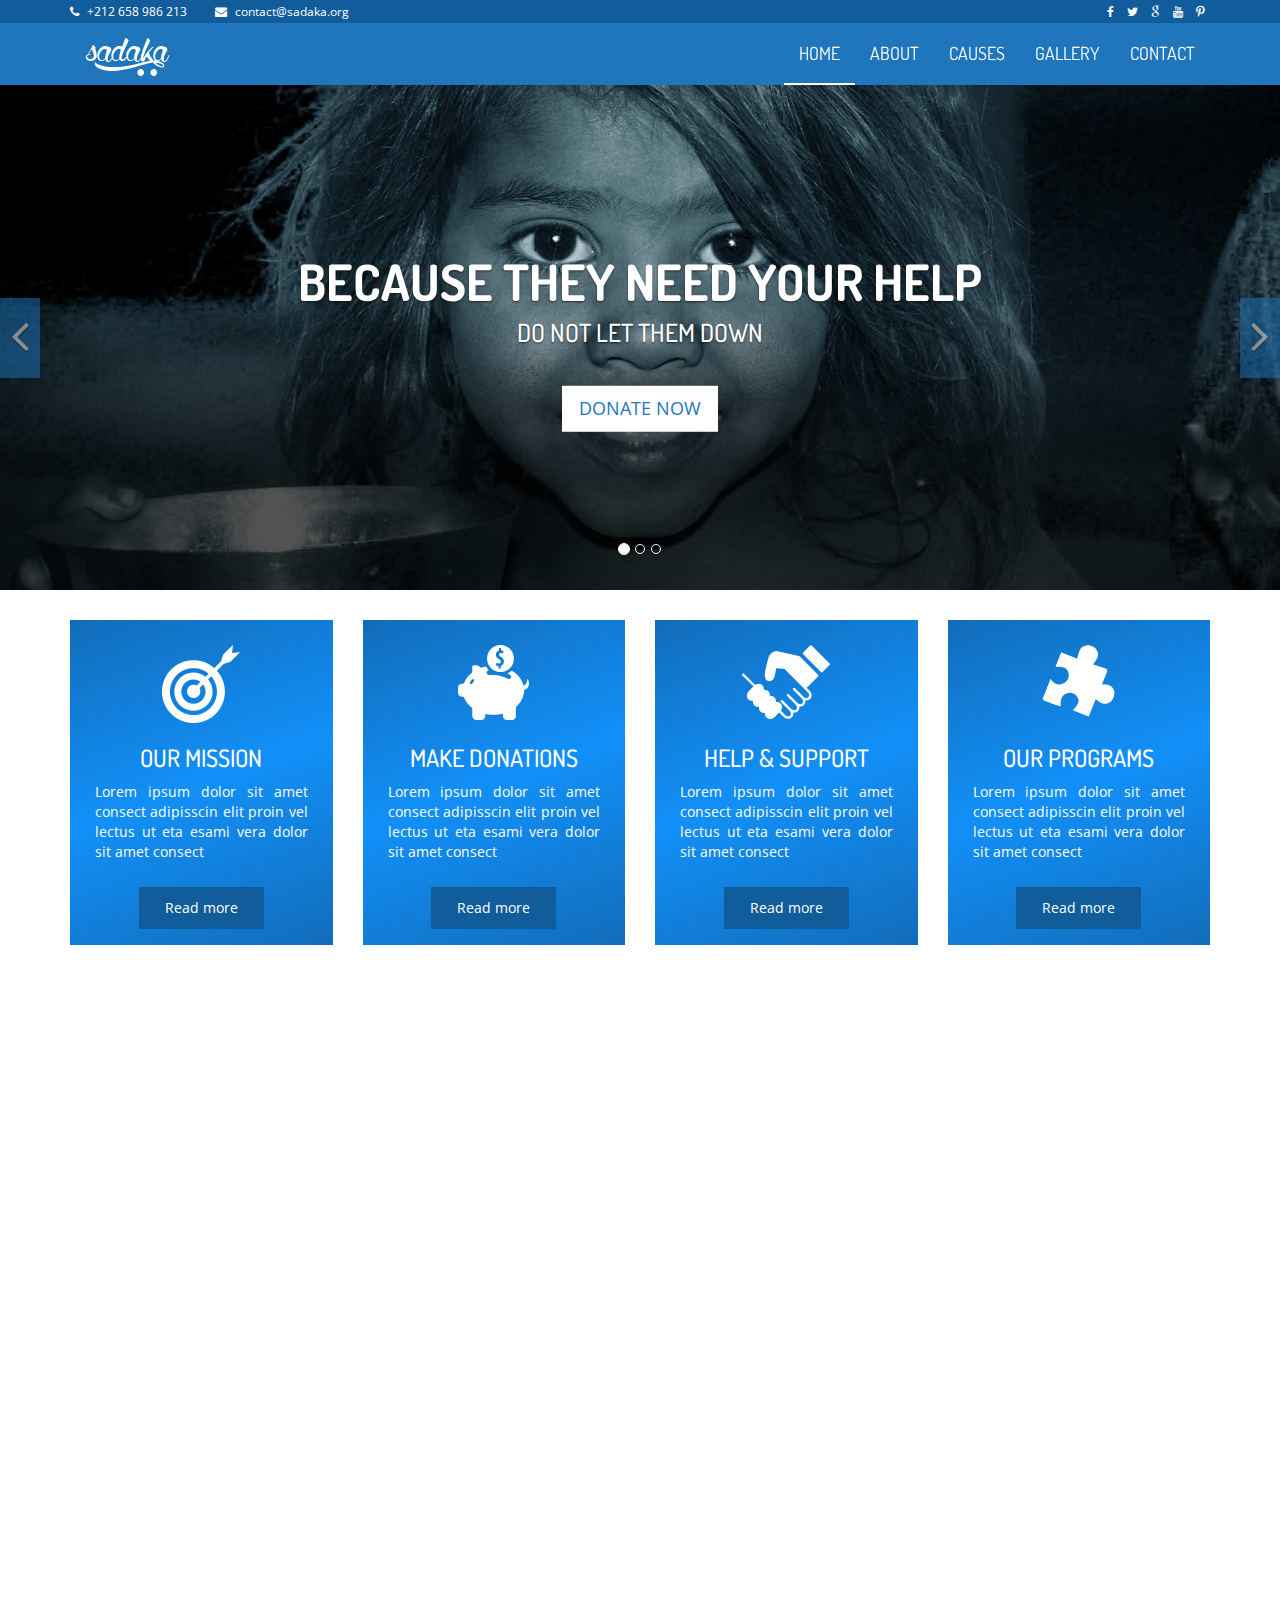
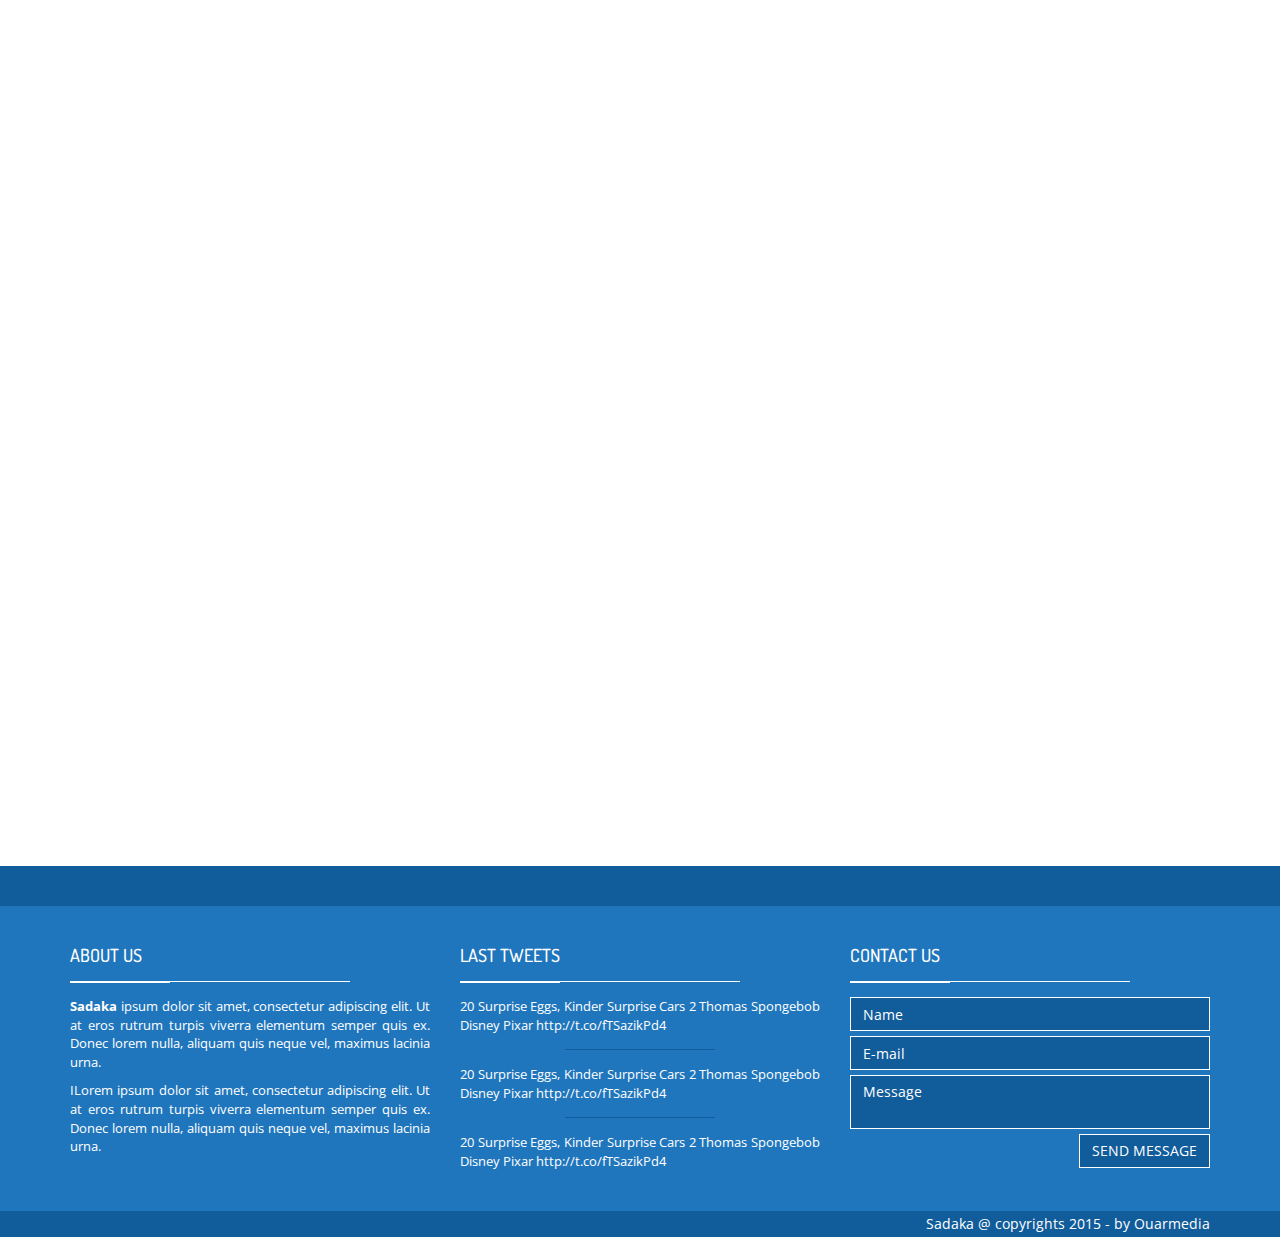
==== index.html @ 40c84ab6 "first commit" ====
<!DOCTYPE html>
<html class="no-js">
    <head>
        <meta charset="utf-8">
        <title>SADAKA | Charity / Non-profit responsive Bootstrap HTML5 template</title>
        <meta name="description" content="">
        <meta name="viewport" content="width=device-width, initial-scale=1">
        <!-- Fonts -->
        <link href='http://fonts.googleapis.com/css?family=Open+Sans:400,300,700' rel='stylesheet' type='text/css'>
        <link href='http://fonts.googleapis.com/css?family=Dosis:400,700' rel='stylesheet' type='text/css'>

        <!-- Bootsrap -->
        <link rel="stylesheet" href="assets/css/bootstrap.min.css">

        <!-- Font awesome -->
        <link rel="stylesheet" href="assets/css/font-awesome.min.css">

        <!-- Owl carousel -->
        <link rel="stylesheet" href="assets/css/owl.carousel.css">

        <!-- Template main Css -->
        <link rel="stylesheet" href="assets/css/style.css">
        
        <!-- Modernizr -->
        <script src="assets/js/modernizr-2.6.2.min.js"></script>


    </head>

    <body>


    <header class="main-header">
        
    
        <nav class="navbar navbar-static-top">

            <div class="navbar-top">

              <div class="container">
                  <div class="row">

                    <div class="col-sm-6 col-xs-12">

                        <ul class="list-unstyled list-inline header-contact">
                            <li> <i class="fa fa-phone"></i> <a href="tel:">+212 658 986 213 </a> </li>
                             <li> <i class="fa fa-envelope"></i> <a href="mailto:contact@sadaka.org">contact@sadaka.org</a> </li>
                       </ul> <!-- /.header-contact  -->
                      
                    </div>

                    <div class="col-sm-6 col-xs-12 text-right">

                        <ul class="list-unstyled list-inline header-social">

                            <li> <a href="#"> <i class="fa fa-facebook"></i> </a> </li>
                            <li> <a href="#"> <i class="fa fa-twitter"></i>  </a> </li>
                            <li> <a href="#"> <i class="fa fa-google"></i>  </a> </li>
                            <li> <a href="#"> <i class="fa fa-youtube"></i>  </a> </li>
                            <li> <a href="#"> <i class="fa fa fa-pinterest-p"></i>  </a> </li>
                       </ul> <!-- /.header-social  -->
                      
                    </div>


                  </div>
              </div>

            </div>

            <div class="navbar-main">
              
              <div class="container">

                <div class="navbar-header">
                  <button type="button" class="navbar-toggle collapsed" data-toggle="collapse" data-target="#navbar" aria-expanded="false" aria-controls="navbar">

                    <span class="sr-only">Toggle navigation</span>
                    <span class="icon-bar"></span>
                    <span class="icon-bar"></span>
                    <span class="icon-bar"></span>

                  </button>
                  
                  <a class="navbar-brand" href="index.html"><img src="assets/images/sadaka-logo.png" alt=""></a>
                  
                </div>

                <div id="navbar" class="navbar-collapse collapse pull-right">

                  <ul class="nav navbar-nav">

                    <li><a class="is-active" href="index.html">HOME</a></li>
                    <li><a href="about.html">ABOUT</a></li>
                    <li class="has-child"><a href="#">CAUSES</a>

                      <ul class="submenu">
                         <li class="submenu-item"><a href="causes.html">Causes list </a></li>
                         <li class="submenu-item"><a href="causes-single.html">Single cause </a></li>
                         <li class="submenu-item"><a href="causes-single.html">Single cause </a></li>
                         <li class="submenu-item"><a href="causes-single.html">Single cause </a></li>
                      </ul>

                    </li>
                    <li><a href="gallery.html">GALLERY</a></li>
                    <li><a href="contact.html">CONTACT</a></li>

                  </ul>

                </div> <!-- /#navbar -->

              </div> <!-- /.container -->
              
            </div> <!-- /.navbar-main -->


        </nav> 

    </header> <!-- /. main-header -->




    <!-- Carousel
    ================================================== -->
    <div id="homeCarousel" class="carousel slide carousel-home" data-ride="carousel">

          <!-- Indicators -->
          <ol class="carousel-indicators">
            <li data-target="#homeCarousel" data-slide-to="0" class="active"></li>
            <li data-target="#homeCarousel" data-slide-to="1"></li>
            <li data-target="#homeCarousel" data-slide-to="2"></li>
          </ol>

          <div class="carousel-inner" role="listbox">

            <div class="item active">

              <img src="assets/images/slider/home-slider-1.jpg" alt="">

              <div class="container">

                <div class="carousel-caption">

                  <h2 class="carousel-title bounceInDown animated slow">Because they need your help</h2>
                  <h4 class="carousel-subtitle bounceInUp animated slow ">Do not let them down</h4>
                  <a href="#" class="btn btn-lg btn-secondary hidden-xs bounceInUp animated slow" data-toggle="modal" data-target="#donateModal">DONATE NOW</a>

                </div> <!-- /.carousel-caption -->

              </div>

            </div> <!-- /.item -->


            <div class="item ">

              <img src="assets/images/slider/home-slider-2.jpg" alt="">

              <div class="container">

                <div class="carousel-caption">

                  <h2 class="carousel-title bounceInDown animated slow">Together we can improve their lives</h2>
                  <h4 class="carousel-subtitle bounceInUp animated slow"> So let's do it !</h4>
                  <a href="#" class="btn btn-lg btn-secondary hidden-xs bounceInUp animated" data-toggle="modal" data-target="#donateModal">DONATE NOW</a>

                </div> <!-- /.carousel-caption -->

              </div>

            </div> <!-- /.item -->




            <div class="item ">

              <img src="assets/images/slider/home-slider-3.jpg" alt="">

              <div class="container">

                <div class="carousel-caption">

                  <h2 class="carousel-title bounceInDown animated slow" >A penny is a lot of money, if you have not got a penny.</h2>
                  <h4 class="carousel-subtitle bounceInUp animated slow">You can make the diffrence !</h4>
                  <a href="#" class="btn btn-lg btn-secondary hidden-xs bounceInUp animated slow" data-toggle="modal" data-target="#donateModal">DONATE NOW</a>

                </div> <!-- /.carousel-caption -->

              </div>

            </div> <!-- /.item -->

          </div>

          <a class="left carousel-control" href="#homeCarousel" role="button" data-slide="prev">
            <span class="fa fa-angle-left" aria-hidden="true"></span>
            <span class="sr-only">Previous</span>
          </a>

          <a class="right carousel-control" href="#homeCarousel" role="button" data-slide="next">
            <span class="fa fa-angle-right" aria-hidden="true"></span>
            <span class="sr-only">Next</span>
          </a>

    </div><!-- /.carousel -->

    <div class="section-home about-us fadeIn animated">

        <div class="container">

            <div class="row">

                <div class="col-md-3 col-sm-6">
                
                  <div class="about-us-col">

                        <div class="col-icon-wrapper">
                          <img src="assets/images/icons/our-mission-icon.png" alt="">
                        </div>
                        <h3 class="col-title">our mission</h3>
                        <div class="col-details">

                          <p>Lorem ipsum dolor sit amet consect adipisscin elit proin vel lectus ut eta esami vera dolor sit amet consect</p>
                          
                        </div>
                        <a href="#" class="btn btn-primary"> Read more </a>
                    
                  </div>
                  
                </div>


                <div class="col-md-3 col-sm-6">
                
                  <div class="about-us-col">

                        <div class="col-icon-wrapper">
                          <img src="assets/images/icons/make-donation-icon.png" alt="">
                        </div>
                        <h3 class="col-title">Make donations</h3>
                        <div class="col-details">

                          <p>Lorem ipsum dolor sit amet consect adipisscin elit proin vel lectus ut eta esami vera dolor sit amet consect</p>
                          
                        </div>
                        <a href="#" class="btn btn-primary"> Read more </a>
                    
                  </div>
                  
                </div>


                <div class="col-md-3 col-sm-6">
                
                  <div class="about-us-col">

                        <div class="col-icon-wrapper">
                          <img src="assets/images/icons/help-icon.png" alt="">
                        </div>
                        <h3 class="col-title">Help & support</h3>
                        <div class="col-details">

                          <p>Lorem ipsum dolor sit amet consect adipisscin elit proin vel lectus ut eta esami vera dolor sit amet consect</p>
                          
                        </div>
                        <a href="#" class="btn btn-primary"> Read more </a>
                    
                  </div>
                  
                </div>


                <div class="col-md-3 col-sm-6">
                
                  <div class="about-us-col">

                        <div class="col-icon-wrapper">
                          <img src="assets/images/icons/programs-icon.png" alt="">
                        </div>
                        <h3 class="col-title">our programs</h3>
                        <div class="col-details">

                          <p>Lorem ipsum dolor sit amet consect adipisscin elit proin vel lectus ut eta esami vera dolor sit amet consect</p>
                          
                        </div>
                        <a href="#" class="btn btn-primary"> Read more </a>
                    
                  </div>
                  
                </div>
                

                
            </div>

        </div>
      
    </div> <!-- /.about-us -->

    <div class="section-home home-reasons">

        <div class="container">

            <div class="row">
                
                <div class="col-md-6">

                    <div class="reasons-col animate-onscroll fadeIn">

                        <img src="assets/images/reasons/we-fight-togother.jpg" alt="">

                        <div class="reasons-titles">

                            <h3 class="reasons-title">We fight together</h3>
                            <h5 class="reason-subtitle">We are humans</h5>
                            
                        </div>

                        <div class="on-hover hidden-xs">
                            
                                <p> Lorem ipsum dolor sit amet, consectetur adipisicing elit. Tenetur praesentium, itaque facilis nesciunt ab omnis cumque similique ipsa veritatis perspiciatis, harum ad at nihil molestias, dignissimos sint consequuntur. Officia, fuga.</p>


                                <p> Lorem ipsum dolor sit amet, consectetur adipisicing elit. Tenetur praesentium, itaque facilis nesciunt ab omnis cumque similique ipsa veritatis perspiciatis, harum ad at nihil molestias, dignissimos sint consequuntur. Officia, fuga.</p>

                                <p> Lorem ipsum dolor sit amet, consectetur adipisicing elit. Tenetur praesentium, itaque facilis nesciunt ab omnis cumque similique ipsa veritatis perspiciatis, harum ad at nihil molestias, dignissimos sint consequuntur. Officia, fuga.</p>
                                
                        </div>
                    </div>
                    
                </div>


                <div class="col-md-6">

                    <div class="reasons-col animate-onscroll fadeIn">

                        <img src="assets/images/reasons/we-care-about.jpg" alt="">

                        <div class="reasons-titles">

                            <h3 class="reasons-title">WE care about others</h3>
                            <h5 class="reason-subtitle">We are humans</h5>
                            
                        </div>

                        <div class="on-hover hidden-xs">
                            
                                <p> Lorem ipsum dolor sit amet, consectetur adipisicing elit. Tenetur praesentium, itaque facilis nesciunt ab omnis cumque similique ipsa veritatis perspiciatis, harum ad at nihil molestias, dignissimos sint consequuntur. Officia, fuga.</p>


                                <p> Lorem ipsum dolor sit amet, consectetur adipisicing elit. Tenetur praesentium, itaque facilis nesciunt ab omnis cumque similique ipsa veritatis perspiciatis, harum ad at nihil molestias, dignissimos sint consequuntur. Officia, fuga.</p>

                                <p> Lorem ipsum dolor sit amet, consectetur adipisicing elit. Tenetur praesentium, itaque facilis nesciunt ab omnis cumque similique ipsa veritatis perspiciatis, harum ad at nihil molestias, dignissimos sint consequuntur. Officia, fuga.</p>
                                
                        </div>


                    </div>
                    
                </div>


            </div>
          
  

        </div>
      

    </div> <!-- /.home-reasons -->

    <div class="section-home our-causes animate-onscroll fadeIn">

        <div class="container">

            <h2 class="title-style-1">Our Causes <span class="title-under"></span></h2>

            <div class="row">

                <div class="col-md-3 col-sm-6">

                    <div class="cause">

                        <img src="assets/images/causes/cause-hunger.jpg" alt="" class="cause-img">

                        <div class="progress cause-progress">
                          <div class="progress-bar" role="progressbar" aria-valuenow="30" aria-valuemin="0" aria-valuemax="100" style="width: 30%;">
                            10$ / 500$
                          </div>
                        </div>

                        <h4 class="cause-title"><a href="#">HUNGER AND POVERTY </a></h4>
                        <div class="cause-details">
                            Lorem ipsum dolor sit amet, consectetur adipiscing elit. Ut at eros rutrum turpis viverra elementum semper quis ex. Donec lorem nulla, aliquam quis neque vel, maximus lacinia urna.
                        </div>

                        <div class="btn-holder text-center">

                          <a href="#" class="btn btn-primary" data-toggle="modal" data-target="#donateModal"> DONATE NOW</a>
                          
                        </div>

                        

                    </div> <!-- /.cause -->
                    
                </div> 

                <div class="col-md-3 col-sm-6">

                    <div class="cause">

                        <img src="assets/images/causes/cause-education.jpg" alt="" class="cause-img">

                        <div class="progress cause-progress">
                          <div class="progress-bar" role="progressbar" aria-valuenow="60" aria-valuemin="0" aria-valuemax="100" style="width: 60%;">
                            400$ / 700$
                          </div>
                        </div>

                        <h4 class="cause-title"><a href="#">EDUCATION AND TRAINING</a></h4>
                        <div class="cause-details">
                            Lorem ipsum dolor sit amet, consectetur adipiscing elit. Ut at eros rutrum turpis viverra elementum semper quis ex. Donec lorem nulla, aliquam quis neque vel, maximus lacinia urna.
                        </div>

                        <div class="btn-holder text-center">

                          <a href="#" class="btn btn-primary" data-toggle="modal" data-target="#donateModal"> DONATE NOW</a>
                          
                        </div>

                        

                    </div> <!-- /.cause -->
                    
                </div>


                <div class="col-md-3 col-sm-6">

                    <div class="cause">

                        <img src="assets/images/causes/cause-rights.jpg" alt="" class="cause-img">

                        <div class="progress cause-progress">
                          <div class="progress-bar" role="progressbar" aria-valuenow="40" aria-valuemin="0" aria-valuemax="100" style="width: 40%;">
                            400$ / 1000$
                          </div>
                        </div>

                        <h4 class="cause-title"><a href="#">HUMAN RIGHTS</a></h4>
                        <div class="cause-details">
                            Lorem ipsum dolor sit amet, consectetur adipiscing elit. Ut at eros rutrum turpis viverra elementum semper quis ex. Donec lorem nulla, aliquam quis neque vel, maximus lacinia urna.
                        </div>

                        <div class="btn-holder text-center">

                          <a href="#" class="btn btn-primary" data-toggle="modal" data-target="#donateModal"> DONATE NOW</a>
                          
                        </div>

                        

                    </div> <!-- /.cause -->
                    
                </div>

                <div class="col-md-3 col-sm-6">

                    <div class="cause">

                        <img src="assets/images/causes/cause-culture.jpg" alt="" class="cause-img">

                        <div class="progress cause-progress">
                          <div class="progress-bar" role="progressbar" aria-valuenow="60" aria-valuemin="0" aria-valuemax="100" style="width: 60%;">
                            400$ / 700$
                          </div>
                        </div>

                        <h4 class="cause-title"><a href="#">ARTS AND CULTURE </a></h4>
                        <div class="cause-details">
                            Lorem ipsum dolor sit amet, consectetur adipiscing elit. Ut at eros rutrum turpis viverra elementum semper quis ex. Donec lorem nulla, aliquam quis neque vel, maximus lacinia urna.
                        </div>

                        <div class="btn-holder text-center">

                          <a href="#" class="btn btn-primary" data-toggle="modal" data-target="#donateModal"> DONATE NOW</a>
                          
                        </div>

                        

                    </div> <!-- /.cause -->
                    
                </div>

            </div>

        </div>
        
    </div> <!-- /.our-causes -->

    




    <div class="section-home our-sponsors animate-onscroll fadeIn">
    
        <div class="container">

            <h2 class="title-style-1">Our Sponsors <span class="title-under"></span></h2>

            <ul class="owl-carousel list-unstyled list-sponsors">

              <li> <img src="assets/images/sponsors/bus.png" alt=""></li>
              <li> <img src="assets/images/sponsors/wikimedia.png" alt=""></li>
              <li> <img src="assets/images/sponsors/one-world.png" alt=""></li>
              <li> <img src="assets/images/sponsors/wikiversity.png" alt=""></li>
              <li> <img src="assets/images/sponsors/united-nations.png" alt=""></li>

              <li> <img src="assets/images/sponsors/bus.png" alt=""></li>
              <li> <img src="assets/images/sponsors/wikimedia.png" alt=""></li>
              <li> <img src="assets/images/sponsors/one-world.png" alt=""></li>
              <li> <img src="assets/images/sponsors/wikiversity.png" alt=""></li>
              <li> <img src="assets/images/sponsors/united-nations.png" alt=""></li>

            </ul>

        </div>

    </div> <!-- /.our-sponsors -->


    


    <footer class="main-footer">

        <div class="footer-top">
            
        </div>


        <div class="footer-main">
            <div class="container">
                
                <div class="row">
                    <div class="col-md-4">

                        <div class="footer-col">

                            <h4 class="footer-title">About us <span class="title-under"></span></h4>

                            <div class="footer-content">

                                <p>
                                    <strong>Sadaka</strong> ipsum dolor sit amet, consectetur adipiscing elit. Ut at eros rutrum turpis viverra elementum semper quis ex. Donec lorem nulla, aliquam quis neque vel, maximus lacinia urna.
                                </p> 

                                <p>
                                    ILorem ipsum dolor sit amet, consectetur adipiscing elit. Ut at eros rutrum turpis viverra elementum semper quis ex. Donec lorem nulla, aliquam quis neque vel, maximus lacinia urna.
                                </p>

                            </div>
                            
                        </div>

                    </div>

                    <div class="col-md-4">

                        <div class="footer-col">

                            <h4 class="footer-title">LAST TWEETS <span class="title-under"></span></h4>

                            <div class="footer-content">
                                <ul class="tweets list-unstyled">
                                    <li class="tweet"> 

                                        20 Surprise Eggs, Kinder Surprise Cars 2 Thomas Spongebob Disney Pixar  http://t.co/fTSazikPd4 

                                    </li>

                                    <li class="tweet"> 

                                        20 Surprise Eggs, Kinder Surprise Cars 2 Thomas Spongebob Disney Pixar  http://t.co/fTSazikPd4 

                                    </li>

                                    <li class="tweet"> 

                                        20 Surprise Eggs, Kinder Surprise Cars 2 Thomas Spongebob Disney Pixar  http://t.co/fTSazikPd4 

                                    </li>

                                </ul>
                            </div>
                            
                        </div>

                    </div>


                    <div class="col-md-4">

                        <div class="footer-col">

                            <h4 class="footer-title">Contact us <span class="title-under"></span></h4>

                            <div class="footer-content">

                                <div class="footer-form">
                                    
                                    <div class="footer-form" >
                                    
                                    <form action="php/mail.php" class="ajax-form">

                                        <div class="form-group">
                                            <input type="text" name="name" class="form-control" placeholder="Name" required>
                                        </div>

                                         <div class="form-group">
                                            <input type="email" name="email" class="form-control" placeholder="E-mail" required>
                                        </div>

                                        <div class="form-group">
                                            <textarea name="message" class="form-control" placeholder="Message" required></textarea>
                                        </div>

                                        <div class="form-group alerts">
                        
                                            <div class="alert alert-success" role="alert">
                                              
                                            </div>

                                            <div class="alert alert-danger" role="alert">
                                              
                                            </div>
                                            
                                        </div>

                                         <div class="form-group">
                                            <button type="submit" class="btn btn-submit pull-right">Send message</button>
                                        </div>
                                        
                                    </form>

                                </div>

                                </div>
                            </div>
                            
                        </div>

                    </div>
                    <div class="clearfix"></div>



                </div>
                
                
            </div>

            
        </div>

        <div class="footer-bottom">

            <div class="container text-right">
                Sadaka @ copyrights 2015 - by <a href="http://www.ouarmedia.com" target="_blank">Ouarmedia</a>
            </div>
        </div>
        
    </footer> <!-- main-footer -->




    <!-- Donate Modal -->
    <div class="modal fade" id="donateModal" tabindex="-1" role="dialog" aria-labelledby="donateModalLabel" aria-hidden="true">

      <div class="modal-dialog">
        <div class="modal-content">
          <div class="modal-header">
            <button type="button" class="close" data-dismiss="modal" aria-label="Close"><span aria-hidden="true">&times;</span></button>
            <h4 class="modal-title" id="donateModalLabel">DONATE NOW</h4>
          </div>
          <div class="modal-body">

                <form class="form-donation">

                        <h3 class="title-style-1 text-center">Thank you for your donation <span class="title-under"></span>  </h3>

                        <div class="row">

                            <div class="form-group col-md-12 ">
                                <input type="text" class="form-control" id="amount" placeholder="AMOUNT(€)">
                            </div>

                        </div>


                        <div class="row">
                            <div class="form-group col-md-6">
                                <input type="text" class="form-control" name="firstName" placeholder="First name*">
                            </div>

                            <div class="form-group col-md-6">
                                <input type="text" class="form-control" name="lastName" placeholder="Last name*">
                            </div>
                        </div>


                        <div class="row">

                            <div class="form-group col-md-6">
                                <input type="text" class="form-control" name="email" placeholder="Email*">
                            </div>

                            <div class="form-group col-md-6">
                                <input type="text" class="form-control" name="phone" placeholder="Phone">
                            </div>

                        </div>

                        <div class="row">

                            <div class="form-group col-md-12">
                                <input type="text" class="form-control" name="address" placeholder="Address">
                            </div>

                        </div>


                        <div class="row">

                            <div class="form-group col-md-12">
                                <textarea cols="30" rows="4" class="form-control" name="note" placeholder="Additional note"></textarea>
                            </div>

                        </div>

                        <div class="row">

                            <div class="form-group col-md-12">
                                <button type="submit" class="btn btn-primary pull-right" name="donateNow" >DONATE NOW</button>
                            </div>

                        </div>



                       
                    
                </form>
            
          </div>
        </div>
      </div>

    </div> <!-- /.modal -->





    <!--  Scripts
    ================================================== -->

    <!-- jQuery -->
    <script src="//ajax.googleapis.com/ajax/libs/jquery/1.11.1/jquery.min.js"></script>
    <script>window.jQuery || document.write('<script src="assets/js/jquery-1.11.1.min.js"><\/script>')</script>

    <!-- Bootsrap javascript file -->
    <script src="assets/js/bootstrap.min.js"></script>
    
    <!-- owl carouseljavascript file -->
    <script src="assets/js/owl.carousel.min.js"></script>

    <!-- Template main javascript -->
    <script src="assets/js/main.js"></script>

    <!-- Google Analytics: change UA-XXXXX-X to be your site's ID. -->
    <script>
        (function(b,o,i,l,e,r){b.GoogleAnalyticsObject=l;b[l]||(b[l]=
        function(){(b[l].q=b[l].q||[]).push(arguments)});b[l].l=+new Date;
        e=o.createElement(i);r=o.getElementsByTagName(i)[0];
        e.src='//www.google-analytics.com/analytics.js';
        r.parentNode.insertBefore(e,r)}(window,document,'script','ga'));
        ga('create','UA-XXXXX-X');ga('send','pageview');
    </script>

    </body>
</html>
---- assets/css/style.css ----
/*------------------------------------------------------------------------------------------------------------------------
 
 @package: Sadaka
 @author: Ouarmedia/Farouk BLALOU
 @version: 1.0
 
 --------------------------------------------------------------------------------------------------------------------- */

/* =============================================================================
  Base
========================================================================== */
body {
  font-family: "Open sans", sans-serif;
  color: #115c9b;
}

h1,
h2,
h3,
h4 {
  font-family: "Dosis", sans-serif;
}

a {
  color: inherit;
}
a:hover, a:focus, a:active {
  color: inherit;
}

/* =============================================================================
  Layout
========================================================================== */
/* Header 
================================= */
.navbar-static-top {
  margin: 0;
  border: 0;
  color: #fff;
}

.navbar-top {
  background: #115c9b;
  font-size: 12px;
  padding: 3px 0;
}
.navbar-top .list-inline {
  margin-bottom: 0;
}
.navbar-top .header-contact li {
  margin-right: 15px;
}
.navbar-top .header-contact li .fa {
  margin-right: 5px;
}

.navbar-main {
  margin-bottom: 0;
  color: #fff;
  background: #1f76bd;
}
.navbar-main .navbar-brand {
  border-bottom: none !important;
}
.navbar-main a:hover,
.navbar-main a:active,
.navbar-main a:focus,
.navbar-main a.is-active {
  background: none !important;
  color: inherit;
  border-bottom: 2px solid #fff;
}
.navbar-main .submenu {
  position: absolute;
  list-style: none;
  background: #1f76bd;
  padding: 0;
  width: 150px;
  left: -35px;
  visibility: hidden;
  top: 85px;
  -moz-transition: all, 0.05s;
  -o-transition: all, 0.05s;
  -webkit-transition: all, 0.05s;
  transition: all, 0.05s;
}
.navbar-main .submenu li {
  border-top: 1px solid #185b91;
}
.navbar-main .submenu li:hover {
  background: #185b91;
  -moz-transition: all, 0.3s;
  -o-transition: all, 0.3s;
  -webkit-transition: all, 0.3s;
  transition: all, 0.3s;
}
.navbar-main .submenu li a {
  width: 100%;
  border-bottom: none;
  text-decoration: none;
  padding: 5px 25px;
  display: block;
  font-size: 16px;
}
.navbar-main li a {
  font-family: "Dosis", sans-serif;
  font-size: 18px;
  padding: 20px 15px;
  border-bottom: 2px solid transparent;
}
.navbar-main li:hover .submenu {
  top: 62px;
  visibility: visible;
  -moz-transition: all, 0.25s;
  -o-transition: all, 0.25s;
  -webkit-transition: all, 0.25s;
  transition: all, 0.25s;
}
.navbar-main .icon-bar {
  background: #fff;
}

/* Home Slider 
================================= */
.carousel-home img {
  width: 100%;
}
.carousel-home .carousel-control {
  background: #1f76bd;
  height: 80px;
  width: 40px;
  top: 50%;
  margin-top: -40px;
  -moz-transition: width, 0.3s;
  -o-transition: width, 0.3s;
  -webkit-transition: width, 0.3s;
  transition: width, 0.3s;
}
.carousel-home .carousel-control .fa {
  font-size: 2.5em;
  padding-top: 12px;
}
.carousel-home .carousel-control:hover {
  width: 50px;
}
.carousel-home .carousel-caption {
  top: 50%;
  bottom: auto;
  transform: translateY(-50%);
}
.carousel-home .carousel-title {
  color: #fff;
  font-family: "Dosis", sans-serif;
  font-size: 50px;
  font-weight: bold;
  text-transform: uppercase;
}
.carousel-home .carousel-subtitle {
  font-size: 25px;
  text-transform: uppercase;
}
.carousel-home .btn {
  margin-top: 30px;
}

.section-home {
  margin: 30px 0;
}

/* home/ about-us 
================================= */
.about-us {
  margin: 30px 0;
}

.about-us-col {
  height: 325px;
  padding: 25px;
  text-align: center;
  background-color: #0076a3;
  background-image: url('[data-uri]');
  background-size: 100%;
  background-image: -moz-linear-gradient(290deg, #115b9b -25%, #1290f8 50%, #115b9b 125%);
  background-image: -webkit-linear-gradient(290deg, #115b9b -25%, #1290f8 50%, #115b9b 125%);
  background-image: linear-gradient(160deg, #115b9b -25%, #1290f8 50%, #115b9b 125%);
  color: #fff;
}
.about-us-col .col-icon-wrapper {
  min-height: 80px;
}
.about-us-col .col-title {
  text-transform: uppercase;
}
.about-us-col .col-details {
  text-align: justify;
  margin-bottom: 25px;
  min-height: 80px;
}

/* home/reasons 
================================= */
.home-reasons {
  margin: 25px 0;
}

.reasons-col {
  position: relative;
  overflow: hidden;
}
.reasons-col img {
  width: 100%;
  -moz-transition: all, 0.5s;
  -o-transition: all, 0.5s;
  -webkit-transition: all, 0.5s;
  transition: all, 0.5s;
}
.reasons-col .reasons-titles {
  position: absolute;
  bottom: 0;
  text-align: center;
  background: rgba(31, 118, 189, 0.8);
  width: 100%;
  color: #fff;
  text-transform: uppercase;
  height: 125px;
  padding: 25px 0;
}
.reasons-col .reasons-title {
  font-weight: bold;
}
.reasons-col .on-hover {
  position: absolute;
  top: 0;
  bottom: 125px;
  width: 100%;
  padding: 25px;
  color: #fff;
  text-align: justify;
  background: rgba(31, 118, 189, 0.9);
  border-bottom: 1px solid #fff;
  visibility: hidden;
  opacity: 0;
  -moz-transition: all, 0.5s;
  -o-transition: all, 0.5s;
  -webkit-transition: all, 0.5s;
  transition: all, 0.5s;
}
.reasons-col:hover .on-hover {
  visibility: visible;
  opacity: 1;
  padding: 50px;
  -moz-transition: all, 1s;
  -o-transition: all, 1s;
  -webkit-transition: all, 1s;
  transition: all, 1s;
}
.reasons-col:hover img {
  -moz-transform: perspective(1.1) scale3d(1.1, 1.1, 1.1);
  -webkit-transform: perspective(1.1) scale3d(1.1, 1.1, 1.1);
  transform: perspective(1.1) scale3d(1.1, 1.1, 1.1);
}

/* home/causes
================================= */
.cause {
  padding-bottom: 15px;
  margin-bottom: 30px;
  border: 1px solid #1f76bd;
  -moz-transition: all, 0.3s;
  -o-transition: all, 0.3s;
  -webkit-transition: all, 0.3s;
  transition: all, 0.3s;
}
.cause .cause-progress {
  margin: 0 10px 15px;
  border: 1px solid #1f76bd;
  border-radius: 3px;
}
.cause .cause-progress .progress-bar {
  background: #1f76bd;
  box-shadow: none;
}
.cause .cause-img {
  margin-bottom: 15px;
  width: 100%;
}
.cause .cause-title {
  text-align: center;
  margin-bottom: 10px;
  font-weight: bold;
}
.cause .cause-details {
  text-align: justify;
  padding: 0 15px;
  font-size: 13px;
  margin-bottom: 15px;
  min-height: 115px;
}
.cause:hover {
  background: #f0f0f0;
  color: #144d7b;
  border-color: #144d7b;
}

/* Team 
================================= */
.team-member {
  background: #1f76bd;
  color: #fff;
  text-align: center;
  padding-bottom: 15px;
  border: 1px solid #1f76bd;
}
.team-member .thumnail img {
  width: 100%;
}
.team-member .member-name {
  font-weight: bold;
}
.team-member .member-position {
  padding: 0 15px 5px;
}

/* footer 
================================= */
.footer-top {
  background: #115c9b;
  height: 40px;
}

.main-footer {
  background: #1f76bd;
  color: #fff;
}
.main-footer .footer-main {
  padding: 30px 0;
}
.main-footer .footer-title {
  text-transform: uppercase;
  margin-bottom: 10px;
}
.main-footer .footer-title .title-under {
  background: #fff;
  margin: 15px 0;
  text-align: left;
}
.main-footer .footer-title .title-under:after {
  margin: 0;
  background: #fff;
}
.main-footer .footer-content {
  text-align: justify;
  font-size: 13px;
}
.main-footer .tweet {
  font-size: 13px;
}
.main-footer .tweet:after {
  content: "";
  height: 1px;
  display: block;
  background: #115c9b;
  width: 150px;
  margin: 15px auto;
}
.main-footer .tweet:last-child:after {
  display: none;
}

.footer-bottom {
  background: #115c9b;
  padding: 3px;
}

.footer-form .form-group {
  margin-bottom: 5px;
}
.footer-form .form-control {
  background: #115c9b;
  color: #fff;
  border: 0;
  border-radius: 0;
  margin-bottom: 5px;
  border: 1px solid #fff;
  resize: none;
}
.footer-form .btn-submit {
  border-radius: 0;
  background: #115c9b;
  text-transform: uppercase;
  border: 1px solid #fff;
  -moz-transition: all, 0.5s;
  -o-transition: all, 0.5s;
  -webkit-transition: all, 0.5s;
  transition: all, 0.5s;
}
.footer-form .btn-submit:hover {
  background: #fff;
}
.footer-form input:-moz-placeholder,
.footer-form textarea:-moz-placeholder {
  color: #fff;
}
.footer-form input::-moz-placeholder,
.footer-form textarea::-moz-placeholder {
  color: #fff;
}
.footer-form input:-ms-input-placeholder,
.footer-form textarea:-ms-input-placeholder {
  color: #fff;
}
.footer-form input::-webkit-input-placeholder,
.footer-form textarea::-webkit-input-placeholder {
  color: #fff;
}

/* Pages 
================================= */
.page-heading {
  background: url('../images/heading-bg.jpg?1428795369') no-repeat center;
  background-size: cover;
  min-height: 190px;
  color: #fff;
  padding: 25px 15px;
  margin-bottom: 50px;
}
.page-heading .title-under {
  background: #fff;
}

.page-description {
  font-size: 18px;
}

.main-container {
  margin-bottom: 50px;
}

/* Pages/Gallery 
================================= */
.gallery-item {
  padding: 0;
  display: block;
  margin: 0;
}
.gallery-item img {
  width: 100%;
}

.contact-items {
  margin-top: 30px;
}
.contact-items .contact-item {
  margin-bottom: 10px;
  vertical-align: middle;
  font-size: 16px;
}
.contact-items .contact-icon {
  display: inline-block;
  width: 35px;
  height: 35px;
  background: #1f76bd;
  vertical-align: middle;
  margin-right: 5px;
  color: #fff;
  text-align: center;
}
.contact-items .contact-icon .fa {
  vertical-align: sub;
  font-size: 20px;
  margin-top: 7px;
}

/* contact 
================================= */
.contact-map {
  height: 350px;
  background: #ccc;
}

form .alert {
  display: none;
}

/* Causes 
================================= */
.cause-carousel {
  margin-top: 15px;
  margin-bottom: 30px;
}

/* =============================================================================
	Module
========================================================================== */
.btn-primary {
  background: #115c9b;
  border: none;
  border-radius: 0;
  padding: 10px 25px;
  border: 1px solid transparent;
  -moz-transition: all, 0.3s;
  -o-transition: all, 0.3s;
  -webkit-transition: all, 0.3s;
  transition: all, 0.3s;
}
.btn-primary:hover {
  background: #fff;
  color: #1f76bd;
  border: 1px solid #1f76bd;
}

.btn-secondary {
  background: #fff;
  color: #1f76bd;
  border-radius: 0;
}
.btn-secondary:hover {
  background: #1f76bd;
  color: #fff;
}

.title-style-1 {
  text-align: center;
  text-transform: uppercase;
  font-size: 26px;
  margin-bottom: 50px;
}

.title-style-2 {
  text-align: left;
  text-transform: uppercase;
  font-size: 26px;
  margin-bottom: 25px;
}
.title-style-2 .title-under {
  display: block;
  margin: 5px 0;
}
.title-style-2 .title-under:after {
  margin: 0;
  margin-top: 10px;
}

.title-under {
  display: block;
  margin: 5px auto;
  background: #1f76bd;
  height: 1px;
  width: 280px;
}
.title-under:after {
  content: '';
  display: block;
  width: 100px;
  background: inherit;
  height: 2px;
  margin: 0 auto;
  margin-top: 10px;
}

/* Modal
================================= */
.form-control {
  border-radius: 0;
  box-shadow: none;
}

/* Tabeles
================================= */
.table-style-1 thead {
  background: #1f76bd;
  border-bottom: 1px solid #144d7b;
  color: #fff;
}
.table-style-1 td,
.table-style-1 th {
  border-bottom: 1px solid #1f76bd;
}

.table-style-2 thead {
  background: #115c9b;
  border-bottom: 1px solid #144d7b;
  color: #fff;
}
.table-style-2 tbody tr:nth-child(even) {
  background: #1f76bd;
  color: #fff;
}
.table-style-2 td,
.table-style-2 th {
  border-bottom: 1px solid #1f76bd;
}

/* Tabs
================================= */
.nav-tabs {
  border-bottom-color: #1f76bd;
  margin-bottom: 15px;
}

.nav-tabs > li.active > a,
.nav-tabs > li.active > a:hover,
.nav-tabs > li.active > a:focus {
  background: #1f76bd;
  color: #fff;
}

.nav-tabs > li > a {
  border-radius: 0;
}

.nav-tabs > li > a:hover {
  border-color: #1f76bd #1f76bd #1f76bd #115c9b;
}

.nav > li > a:hover, .nav > li > a:focus {
  background: #115c9b;
  color: #fff;
}

/* Accordion
================================= */
.panel-default {
  border-color: #1f76bd;
  border-radius: 0;
}
.panel-default > .panel-heading {
  background: #1f76bd;
  color: #fff;
}
.panel-default > .panel-heading:hover {
  background: #115c9b;
}

/* Modal
================================= */
.modal .modal-content {
  border-radius: 0;
}
.modal .modal-header {
  background: #1f76bd;
  color: #fff;
}
.modal .modal-header .close {
  font-style: 26px;
}

.lightbox {
  position: relative;
  display: block;
  overflow: hidden;
}
.lightbox img {
  -moz-transition: all, 0.5s;
  -o-transition: all, 0.5s;
  -webkit-transition: all, 0.5s;
  transition: all, 0.5s;
}
.lightbox .on-hover {
  position: absolute;
  visibility: hidden;
  width: 100%;
  height: 100%;
  top: 0;
  left: 0;
  z-index: 99;
  color: #fff;
  background: rgba(31, 118, 189, 0.75);
  filter: progid:DXImageTransform.Microsoft.Alpha(Opacity=0);
  opacity: 0;
  -moz-transition: all, 0.6s;
  -o-transition: all, 0.6s;
  -webkit-transition: all, 0.6s;
  transition: all, 0.6s;
}
.lightbox .on-hover .hover-caption {
  text-align: center;
  position: absolute;
  bottom: 25px;
  left: 5px;
  right: 5px;
  font-style: 18px;
  display: block;
  font-family: "Dosis", sans-serif;
  bottom: -50px;
  -moz-transition: all, 0.6s;
  -o-transition: all, 0.6s;
  -webkit-transition: all, 0.6s;
  transition: all, 0.6s;
}
.lightbox .on-hover:before {
  content: "";
  display: block;
  width: 46px;
  height: 48px;
  position: absolute;
  background: url('../images/icons/zoom-icon.png?1428101315');
  top: 50%;
  left: 50%;
  margin-top: -23px;
  margin-left: -24px;
}
.lightbox:hover .on-hover {
  visibility: visible;
  filter: progid:DXImageTransform.Microsoft.Alpha(enabled=false);
  opacity: 1;
}
.lightbox:hover .on-hover .hover-caption {
  bottom: 25px;
}
.lightbox:hover img {
  -moz-transform: perspective(1.15) scale3d(1.15, 1.15, 1.15);
  -webkit-transform: perspective(1.15) scale3d(1.15, 1.15, 1.15);
  transform: perspective(1.15) scale3d(1.15, 1.15, 1.15);
}

/* Ow carousel
================================= */
.owl-next,
.owl-prev {
  width: 32px;
  height: 32px;
  padding-top: 5px;
  border: 2px solid;
  text-align: center;
  border-radius: 50%;
  left: 0;
  position: absolute;
  top: 50%;
  margin-top: -16px;
  filter: progid:DXImageTransform.Microsoft.Alpha(Opacity=75);
  opacity: 0.75;
  -moz-transition: all, 0.5s;
  -o-transition: all, 0.5s;
  -webkit-transition: all, 0.5s;
  transition: all, 0.5s;
}
.owl-next:hover,
.owl-prev:hover {
  filter: progid:DXImageTransform.Microsoft.Alpha(enabled=false);
  opacity: 1;
}

.owl-next {
  left: auto;
  right: 0;
}

/* =============================================================================
	Responsive
========================================================================== */
/* Large devices (large desktops, 1200px and Down) */
@media (max-width: 1200px) {
  .about-us-col {
    padding: 15px;
  }

  .reasons-col:hover .on-hover {
    padding: 15px;
  }

  .reasons-col:hover .on-hover {
    padding: 25px;
  }
}
/* Medium devices (desktops, 992px and Donw) */
@media (max-width: 992px) {
  .carousel-home .carousel-title {
    font-size: 36px;
  }
  .carousel-home .carousel-subtitle {
    font-size: 18px;
  }
  .carousel-home .btn {
    margin-top: 15px;
  }

  .about-us-col {
    margin-bottom: 25px;
  }

  .team-member {
    margin-bottom: 25px;
  }

  .reasons-col {
    margin-bottom: 25px;
  }

  .footer-col {
    margin-bottom: 50px;
  }
}
/* Small devices (tablets, 768px and Down) */
@media (max-width: 768px) {
  .header-contact {
    text-align: center;
  }
  .header-contact li {
    margin: 0 !important;
  }

  .header-social {
    text-align: center;
  }

  .navbar-main #navbar {
    float: none !important;
  }
  .navbar-main #navbar a {
    border-bottom: none;
  }
  .navbar-main .navbar-brand {
    padding: 6px 15px;
  }
  .navbar-main .submenu {
    position: initial;
    display: none;
    width: 100%;
  }
  .navbar-main li:hover .submenu,
  .navbar-main li:active .submenu,
  .navbar-main li:focus .submenu {
    display: block;
  }
  .navbar-main li:hover .submenu li,
  .navbar-main li:active .submenu li,
  .navbar-main li:focus .submenu li {
    background: #115c9b;
    border-top-color: #1f76bd;
  }

  .carousel-home .carousel-title {
    font-size: 32px;
  }
  .carousel-home .carousel-subtitle {
    font-size: 16px;
  }
  .carousel-home .carousel-control {
    background: #1f76bd;
    height: 40px;
    width: 20px;
    top: 50%;
    margin-top: -20px;
  }
  .carousel-home .carousel-control .fa {
    font-size: 1.5em;
    padding-top: 4px;
  }

  .col-form {
    margin-bottom: 25px;
  }
}
/* Extra Small devices (tablets, 480px and Down) */
@media (max-width: 480px) {
  .carousel-home .carousel-title {
    font-size: 16px;
    margin: 0;
  }
  .carousel-home .carousel-subtitle {
    font-size: 14px;
    margin: 0;
  }
  .carousel-home .carousel-indicators {
    bottom: 0;
  }
}
/* =============================================================================
	Animations
========================================================================== */
.animate-onscroll {
  visibility: hidden;
}

.animated {
  visibility: visible;
  -webkit-animation-duration: 1s;
  animation-duration: 1s;
  -webkit-animation-fill-mode: both;
  animation-fill-mode: both;
}
.animated.slow {
  -webkit-animation-duration: 1.5s;
  animation-duration: 1.5s;
}
.animated.fadeIn {
  -webkit-animation-duration: 1.5s;
  animation-duration: 1.5s;
}

@-webkit-keyframes fadeIn {
  0% {
    opacity: 0;
  }
  100% {
    opacity: 1;
  }
}
@keyframes fadeIn {
  0% {
    opacity: 0;
  }
  100% {
    opacity: 1;
  }
}
.fadeIn {
  -webkit-animation-name: fadeIn;
  animation-name: fadeIn;
}

@-webkit-keyframes bounceInUp {
  0%, 60%, 75%, 90%, 100% {
    -webkit-transition-timing-function: cubic-bezier(0.215, 0.61, 0.355, 1);
    transition-timing-function: cubic-bezier(0.215, 0.61, 0.355, 1);
  }
  0% {
    opacity: 0;
    -webkit-transform: translate3d(0, 3000px, 0);
    transform: translate3d(0, 3000px, 0);
  }
  60% {
    opacity: 1;
    -webkit-transform: translate3d(0, -20px, 0);
    transform: translate3d(0, -20px, 0);
  }
  75% {
    -webkit-transform: translate3d(0, 10px, 0);
    transform: translate3d(0, 10px, 0);
  }
  90% {
    -webkit-transform: translate3d(0, -5px, 0);
    transform: translate3d(0, -5px, 0);
  }
  100% {
    -webkit-transform: translate3d(0, 0, 0);
    transform: translate3d(0, 0, 0);
  }
}
@keyframes bounceInUp {
  0%, 60%, 75%, 90%, 100% {
    -webkit-transition-timing-function: cubic-bezier(0.215, 0.61, 0.355, 1);
    transition-timing-function: cubic-bezier(0.215, 0.61, 0.355, 1);
  }
  0% {
    opacity: 0;
    -webkit-transform: translate3d(0, 3000px, 0);
    transform: translate3d(0, 3000px, 0);
  }
  60% {
    opacity: 1;
    -webkit-transform: translate3d(0, -20px, 0);
    transform: translate3d(0, -20px, 0);
  }
  75% {
    -webkit-transform: translate3d(0, 10px, 0);
    transform: translate3d(0, 10px, 0);
  }
  90% {
    -webkit-transform: translate3d(0, -5px, 0);
    transform: translate3d(0, -5px, 0);
  }
  100% {
    -webkit-transform: translate3d(0, 0, 0);
    transform: translate3d(0, 0, 0);
  }
}
.bounceInUp {
  -webkit-animation-name: bounceInUp;
  animation-name: bounceInUp;
}

@-webkit-keyframes bounceInDown {
  0%, 60%, 75%, 90%, 100% {
    -webkit-transition-timing-function: cubic-bezier(0.215, 0.61, 0.355, 1);
    transition-timing-function: cubic-bezier(0.215, 0.61, 0.355, 1);
  }
  0% {
    opacity: 0;
    -webkit-transform: translate3d(0, -3000px, 0);
    transform: translate3d(0, -3000px, 0);
  }
  60% {
    opacity: 1;
    -webkit-transform: translate3d(0, 25px, 0);
    transform: translate3d(0, 25px, 0);
  }
  75% {
    -webkit-transform: translate3d(0, -10px, 0);
    transform: translate3d(0, -10px, 0);
  }
  90% {
    -webkit-transform: translate3d(0, 5px, 0);
    transform: translate3d(0, 5px, 0);
  }
  100% {
    -webkit-transform: none;
    transform: none;
  }
}
@keyframes bounceInDown {
  0%, 60%, 75%, 90%, 100% {
    -webkit-transition-timing-function: cubic-bezier(0.215, 0.61, 0.355, 1);
    transition-timing-function: cubic-bezier(0.215, 0.61, 0.355, 1);
  }
  0% {
    opacity: 0;
    -webkit-transform: translate3d(0, -3000px, 0);
    transform: translate3d(0, -3000px, 0);
  }
  60% {
    opacity: 1;
    -webkit-transform: translate3d(0, 25px, 0);
    transform: translate3d(0, 25px, 0);
  }
  75% {
    -webkit-transform: translate3d(0, -10px, 0);
    transform: translate3d(0, -10px, 0);
  }
  90% {
    -webkit-transform: translate3d(0, 5px, 0);
    transform: translate3d(0, 5px, 0);
  }
  100% {
    -webkit-transform: none;
    transform: none;
  }
}
.bounceInDown {
  -webkit-animation-name: bounceInDown;
  animation-name: bounceInDown;
}

@-webkit-keyframes zoomIn {
  0% {
    opacity: 0;
    -webkit-transform: scale3d(0.3, 0.3, 0.3);
    transform: scale3d(0.3, 0.3, 0.3);
  }
  50% {
    opacity: 1;
  }
}
@keyframes zoomIn {
  0% {
    opacity: 0;
    -webkit-transform: scale3d(0.3, 0.3, 0.3);
    transform: scale3d(0.3, 0.3, 0.3);
  }
  50% {
    opacity: 1;
  }
}
.zoomIn {
  -webkit-animation-name: zoomIn;
  animation-name: zoomIn;
}
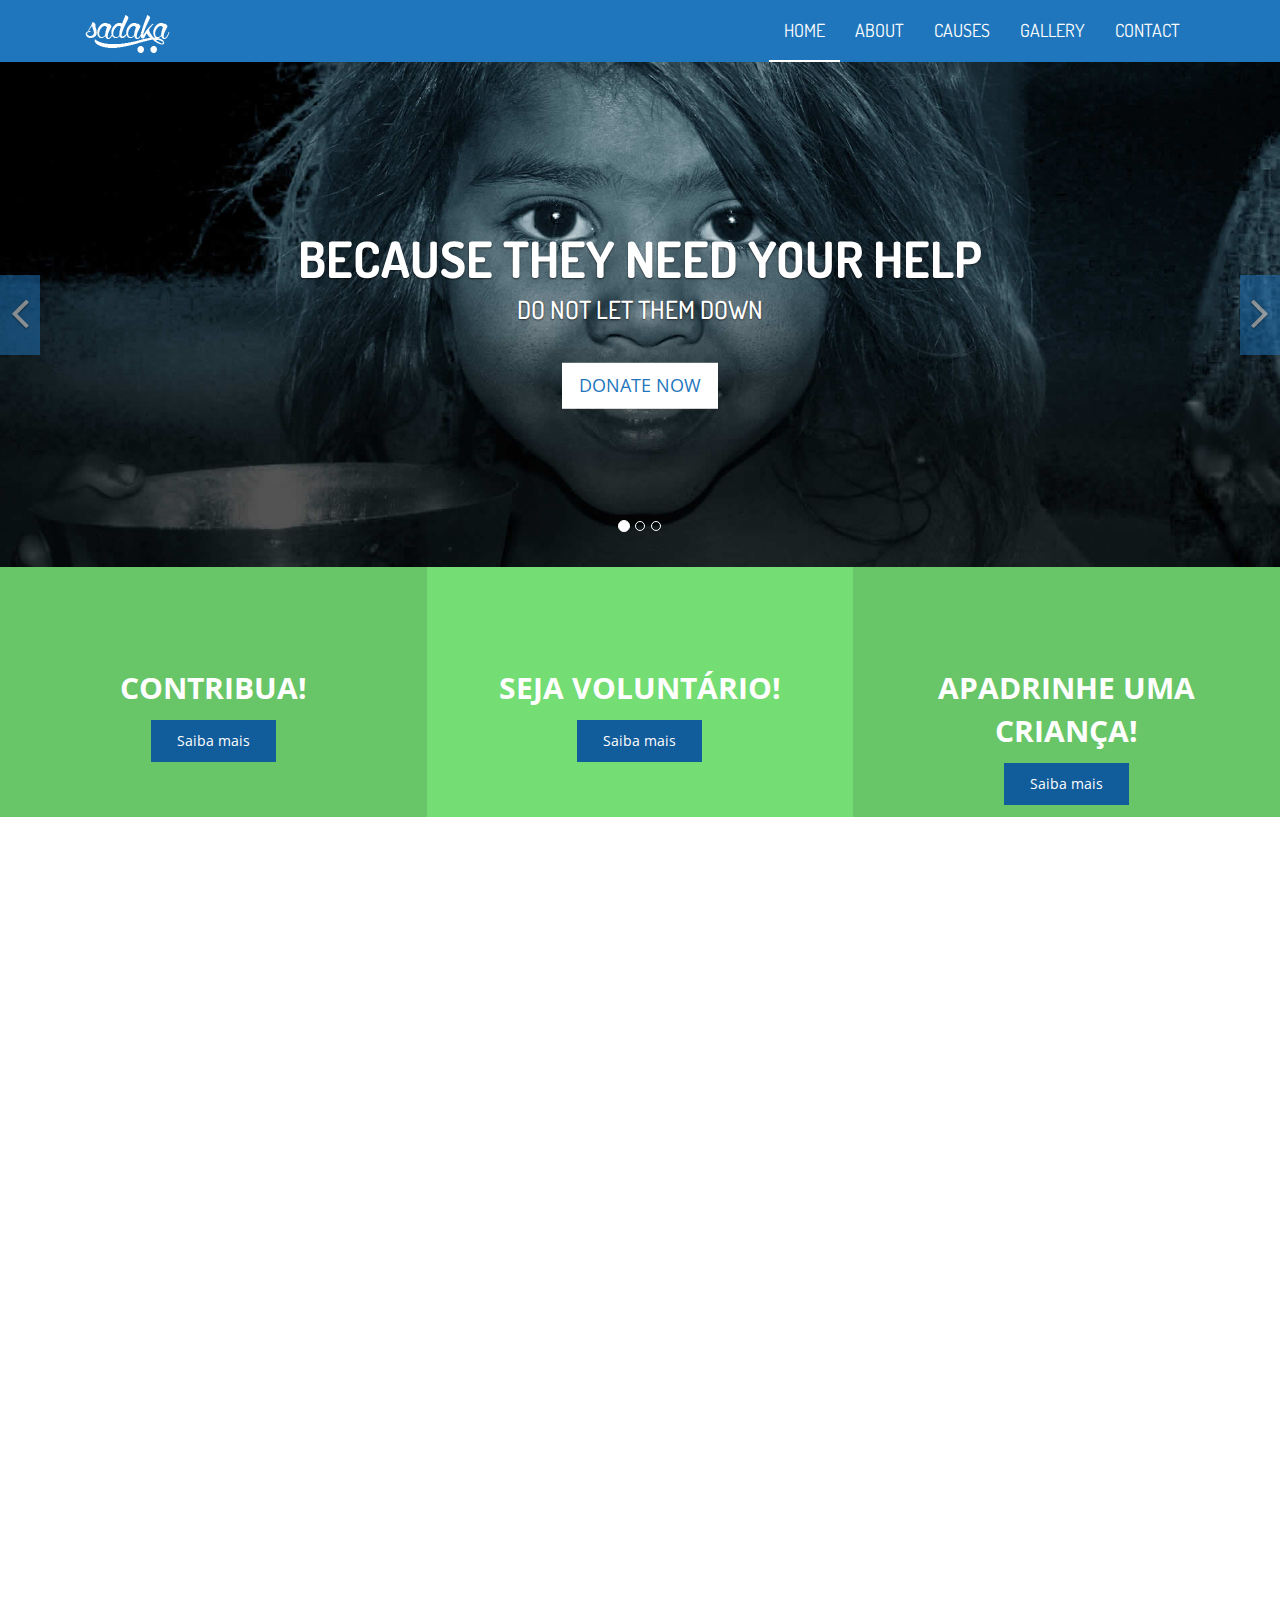
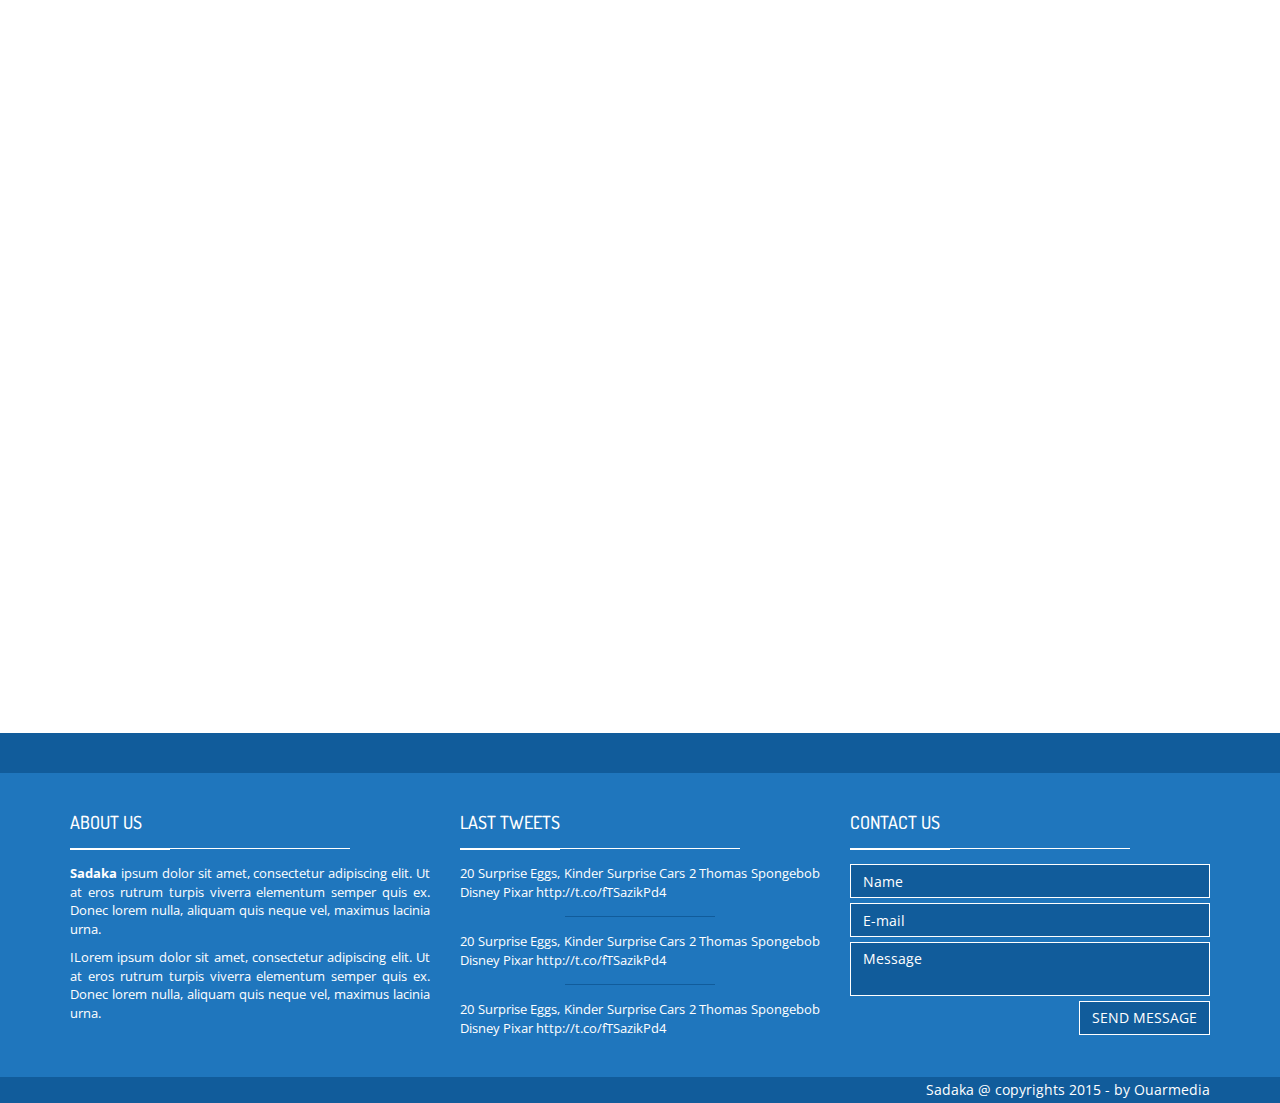
==== commit 395bf8a7: "changed home" ====
--- a/index.html
+++ b/index.html
@@ -33,40 +33,7 @@
     <header class="main-header">
         
     
-        <nav class="navbar navbar-static-top">
-
-            <div class="navbar-top">
-
-              <div class="container">
-                  <div class="row">
-
-                    <div class="col-sm-6 col-xs-12">
-
-                        <ul class="list-unstyled list-inline header-contact">
-                            <li> <i class="fa fa-phone"></i> <a href="tel:">+212 658 986 213 </a> </li>
-                             <li> <i class="fa fa-envelope"></i> <a href="mailto:contact@sadaka.org">contact@sadaka.org</a> </li>
-                       </ul> <!-- /.header-contact  -->
-                      
-                    </div>
-
-                    <div class="col-sm-6 col-xs-12 text-right">
-
-                        <ul class="list-unstyled list-inline header-social">
-
-                            <li> <a href="#"> <i class="fa fa-facebook"></i> </a> </li>
-                            <li> <a href="#"> <i class="fa fa-twitter"></i>  </a> </li>
-                            <li> <a href="#"> <i class="fa fa-google"></i>  </a> </li>
-                            <li> <a href="#"> <i class="fa fa-youtube"></i>  </a> </li>
-                            <li> <a href="#"> <i class="fa fa fa-pinterest-p"></i>  </a> </li>
-                       </ul> <!-- /.header-social  -->
-                      
-                    </div>
-
-
-                  </div>
-              </div>
-
-            </div>
+
 
             <div class="navbar-main">
               
@@ -205,100 +172,34 @@
           </a>
 
     </div><!-- /.carousel -->
-
-    <div class="section-home about-us fadeIn animated">
-
-        <div class="container">
-
+    
+    <section id="af">
+        <div class="container-fluid">
             <div class="row">
-
-                <div class="col-md-3 col-sm-6">
-                
-                  <div class="about-us-col">
-
-                        <div class="col-icon-wrapper">
-                          <img src="assets/images/icons/our-mission-icon.png" alt="">
-                        </div>
-                        <h3 class="col-title">our mission</h3>
-                        <div class="col-details">
-
-                          <p>Lorem ipsum dolor sit amet consect adipisscin elit proin vel lectus ut eta esami vera dolor sit amet consect</p>
-                          
-                        </div>
-                        <a href="#" class="btn btn-primary"> Read more </a>
-                    
-                  </div>
-                  
-                </div>
-
-
-                <div class="col-md-3 col-sm-6">
-                
-                  <div class="about-us-col">
-
-                        <div class="col-icon-wrapper">
-                          <img src="assets/images/icons/make-donation-icon.png" alt="">
-                        </div>
-                        <h3 class="col-title">Make donations</h3>
-                        <div class="col-details">
-
-                          <p>Lorem ipsum dolor sit amet consect adipisscin elit proin vel lectus ut eta esami vera dolor sit amet consect</p>
-                          
-                        </div>
-                        <a href="#" class="btn btn-primary"> Read more </a>
-                    
-                  </div>
-                  
-                </div>
-
-
-                <div class="col-md-3 col-sm-6">
-                
-                  <div class="about-us-col">
-
-                        <div class="col-icon-wrapper">
-                          <img src="assets/images/icons/help-icon.png" alt="">
-                        </div>
-                        <h3 class="col-title">Help & support</h3>
-                        <div class="col-details">
-
-                          <p>Lorem ipsum dolor sit amet consect adipisscin elit proin vel lectus ut eta esami vera dolor sit amet consect</p>
-                          
-                        </div>
-                        <a href="#" class="btn btn-primary"> Read more </a>
-                    
-                  </div>
-                  
-                </div>
-
-
-                <div class="col-md-3 col-sm-6">
-                
-                  <div class="about-us-col">
-
-                        <div class="col-icon-wrapper">
-                          <img src="assets/images/icons/programs-icon.png" alt="">
-                        </div>
-                        <h3 class="col-title">our programs</h3>
-                        <div class="col-details">
-
-                          <p>Lorem ipsum dolor sit amet consect adipisscin elit proin vel lectus ut eta esami vera dolor sit amet consect</p>
-                          
-                        </div>
-                        <a href="#" class="btn btn-primary"> Read more </a>
-                    
-                  </div>
-                  
-                </div>
-                
-
-                
+                <div class="col col-md-4" id="af-01">
+                    <div class="col-lg-12 align-middle">
+                        <p>Contribua!</p>
+                        <center><button class="btn btn-primary">Saiba mais</button></center>
+                    </div>
+
+                </div>
+                <div class="col col-md-4" id="af-02">
+                    <div class="col-lg-12 align-middle">
+                        <p>Seja Voluntário!</p>
+                    </div>
+                    <center><button class="btn btn-primary">Saiba mais</button></center>
+                </div>
+                <div class="col col-md-4" id="af-01">
+                    <div class="col-lg-12 align-middle">
+                        <p>Apadrinhe uma criança!</p>
+                    </div>
+                    <center><button class="btn btn-primary">Saiba mais</button></center>
+                </div>
             </div>
-
         </div>
-      
-    </div> <!-- /.about-us -->
-
+    </section>
+
+   
     <div class="section-home home-reasons">
 
         <div class="container">
--- a/assets/css/style.css
+++ b/assets/css/style.css
@@ -910,6 +910,33 @@
   animation-name: fadeIn;
 }
 
+@-webkit-keyframes fadeOut {
+  0% {
+    opacity: 1;
+  }
+  100% {
+    opacity: 0;
+  }
+}
+@keyframes fadeOut {
+  0% {
+    opacity: 1;
+  }
+  100% {
+    opacity: 0;
+  }
+}
+
+.fadeOut{
+  -webkit-animation-name: fadeOut;
+  animation-name: fadeOut;
+}
+
+.carousel-home.fadeOut {
+  -webkit-animation-duration: 1.5s;
+  animation-duration: 1.5s;
+}
+
 @-webkit-keyframes bounceInUp {
   0%, 60%, 75%, 90%, 100% {
     -webkit-transition-timing-function: cubic-bezier(0.215, 0.61, 0.355, 1);
@@ -1056,3 +1083,35 @@
   -webkit-animation-name: zoomIn;
   animation-name: zoomIn;
 }
+
+#af-01{
+  background-color: #68c668;
+  height: 250px;
+}
+#af-02{
+  background-color: #74dd74;
+  height: 250px;
+}
+
+#af-01 p {
+  color: white;
+  font-weight: bold;
+  text-transform: uppercase;
+  font-size: 30px;
+  text-align: center;
+  vertical-align: center;
+  padding-top: 100px;
+}
+
+#af-02 p {
+  color: white;
+  font-weight: bold;
+  text-transform: uppercase;
+  font-size: 30px;
+  text-align: center;
+  vertical-align: center;
+  padding-top: 100px;
+}
+
+#af-01 button {
+}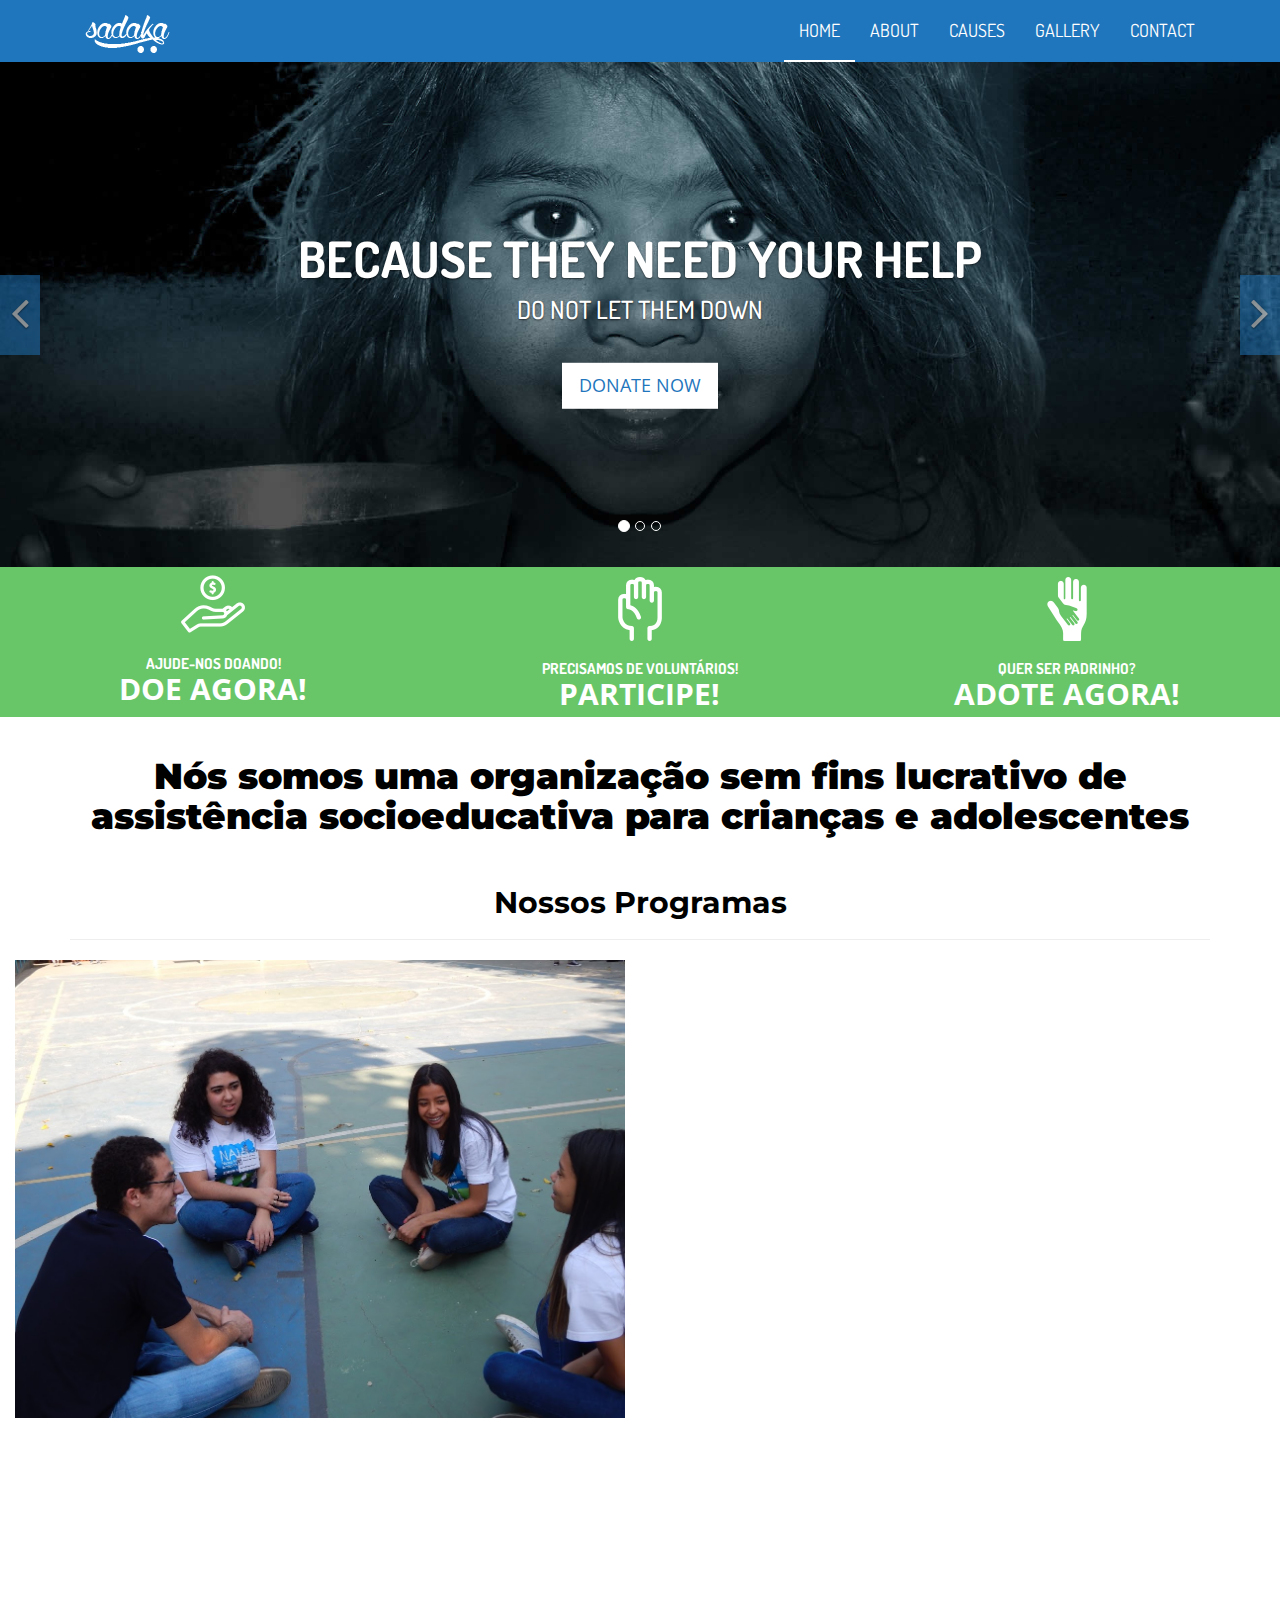
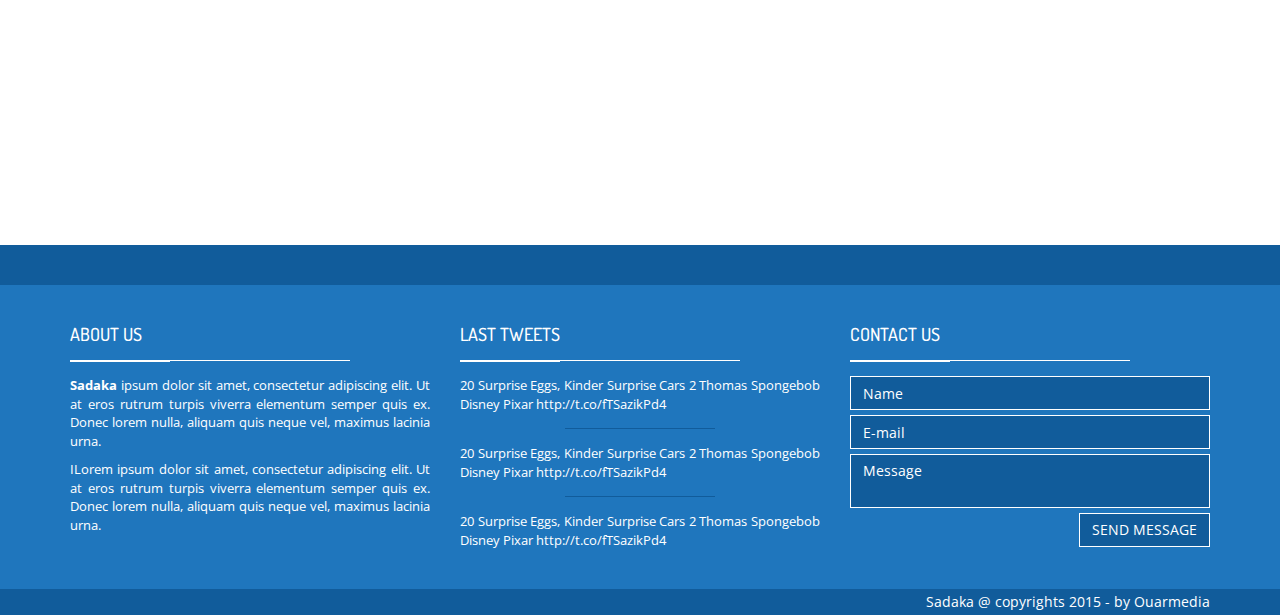
==== commit 4778d38d: "changed home" ====
--- a/index.html
+++ b/index.html
@@ -7,6 +7,7 @@
         <meta name="viewport" content="width=device-width, initial-scale=1">
         <!-- Fonts -->
         <link href='http://fonts.googleapis.com/css?family=Open+Sans:400,300,700' rel='stylesheet' type='text/css'>
+        <link href="https://fonts.googleapis.com/css?family=Montserrat:400,700,900" rel="stylesheet">
         <link href='http://fonts.googleapis.com/css?family=Dosis:400,700' rel='stylesheet' type='text/css'>
 
         <!-- Bootsrap -->
@@ -33,6 +34,7 @@
     <header class="main-header">
         
     
+        <nav class="navbar navbar-static-top">
 
 
             <div class="navbar-main">
@@ -176,233 +178,272 @@
     <section id="af">
         <div class="container-fluid">
             <div class="row">
+                <a href="#">
+                <div class="col col-md-4" id="af-01">
+                    <div>
+                        <center><div class="af-donation"></div></center>
+                        <h3>Ajude-nos doando!</h3>
+                        <p>Doe Agora!</p>    
+                    </div>
+                </div>
+                </a>
+                
+                <a href="#">
                 <div class="col col-md-4" id="af-01">
                     <div class="col-lg-12 align-middle">
-                        <p>Contribua!</p>
-                        <center><button class="btn btn-primary">Saiba mais</button></center>
+                        <center><div class="af-cause"></div></center>
+                        <h3>Precisamos de voluntários!</h3>
+                        <p>Participe!</p>    
                     </div>
-
                 </div>
-                <div class="col col-md-4" id="af-02">
-                    <div class="col-lg-12 align-middle">
-                        <p>Seja Voluntário!</p>
-                    </div>
-                    <center><button class="btn btn-primary">Saiba mais</button></center>
-                </div>
+                                    
+                </a>
+                <a href="#">
                 <div class="col col-md-4" id="af-01">
                     <div class="col-lg-12 align-middle">
-                        <p>Apadrinhe uma criança!</p>
+                        <center><div class="af-hand"></div></center>
+                        <h3>Quer ser padrinho?</h3>
+                        <p>Adote agora!</p>    
                     </div>
-                    <center><button class="btn btn-primary">Saiba mais</button></center>
+                </div>
+                                    
+                </a>
+            </div>
+        </div>
+    </section>
+    
+    
+    <section id="meet-us">
+        <div class="container">
+            <h1>
+                Nós somos uma organização sem fins lucrativo de assistência socioeducativa para crianças e adolescentes
+            </h1>
+        </div>
+    </section>
+    
+    <section id="programas">
+        <div class="container">
+            <h2>Nossos Programas</h2>
+            <hr>
+        </div>
+        <div class="container-fluid">
+        <div class="row">
+            <div class="col-md-6" style="height:600px;">
+                <div class="jovem-aprendiz-img">
                 </div>
             </div>
+            <div class="col-md-6">
+                
+            </div>
+        </div>
         </div>
     </section>
+    
 
    
-    <div class="section-home home-reasons">
-
-        <div class="container">
-
-            <div class="row">
+    <!--<div class="section-home home-reasons">-->
+
+    <!--    <div class="container">-->
+
+    <!--        <div class="row">-->
                 
-                <div class="col-md-6">
-
-                    <div class="reasons-col animate-onscroll fadeIn">
-
-                        <img src="assets/images/reasons/we-fight-togother.jpg" alt="">
-
-                        <div class="reasons-titles">
-
-                            <h3 class="reasons-title">We fight together</h3>
-                            <h5 class="reason-subtitle">We are humans</h5>
+    <!--            <div class="col-md-6">-->
+
+    <!--                <div class="reasons-col animate-onscroll fadeIn">-->
+
+    <!--                    <img src="assets/images/reasons/we-fight-togother.jpg" alt="">-->
+
+    <!--                    <div class="reasons-titles">-->
+
+    <!--                        <h3 class="reasons-title">We fight together</h3>-->
+    <!--                        <h5 class="reason-subtitle">We are humans</h5>-->
                             
-                        </div>
-
-                        <div class="on-hover hidden-xs">
+    <!--                    </div>-->
+
+    <!--                    <div class="on-hover hidden-xs">-->
                             
-                                <p> Lorem ipsum dolor sit amet, consectetur adipisicing elit. Tenetur praesentium, itaque facilis nesciunt ab omnis cumque similique ipsa veritatis perspiciatis, harum ad at nihil molestias, dignissimos sint consequuntur. Officia, fuga.</p>
-
-
-                                <p> Lorem ipsum dolor sit amet, consectetur adipisicing elit. Tenetur praesentium, itaque facilis nesciunt ab omnis cumque similique ipsa veritatis perspiciatis, harum ad at nihil molestias, dignissimos sint consequuntur. Officia, fuga.</p>
-
-                                <p> Lorem ipsum dolor sit amet, consectetur adipisicing elit. Tenetur praesentium, itaque facilis nesciunt ab omnis cumque similique ipsa veritatis perspiciatis, harum ad at nihil molestias, dignissimos sint consequuntur. Officia, fuga.</p>
+    <!--                            <p> Lorem ipsum dolor sit amet, consectetur adipisicing elit. Tenetur praesentium, itaque facilis nesciunt ab omnis cumque similique ipsa veritatis perspiciatis, harum ad at nihil molestias, dignissimos sint consequuntur. Officia, fuga.</p>-->
+
+
+    <!--                            <p> Lorem ipsum dolor sit amet, consectetur adipisicing elit. Tenetur praesentium, itaque facilis nesciunt ab omnis cumque similique ipsa veritatis perspiciatis, harum ad at nihil molestias, dignissimos sint consequuntur. Officia, fuga.</p>-->
+
+    <!--                            <p> Lorem ipsum dolor sit amet, consectetur adipisicing elit. Tenetur praesentium, itaque facilis nesciunt ab omnis cumque similique ipsa veritatis perspiciatis, harum ad at nihil molestias, dignissimos sint consequuntur. Officia, fuga.</p>-->
                                 
-                        </div>
-                    </div>
+    <!--                    </div>-->
+    <!--                </div>-->
                     
-                </div>
-
-
-                <div class="col-md-6">
-
-                    <div class="reasons-col animate-onscroll fadeIn">
-
-                        <img src="assets/images/reasons/we-care-about.jpg" alt="">
-
-                        <div class="reasons-titles">
-
-                            <h3 class="reasons-title">WE care about others</h3>
-                            <h5 class="reason-subtitle">We are humans</h5>
+    <!--            </div>-->
+
+
+    <!--            <div class="col-md-6">-->
+
+    <!--                <div class="reasons-col animate-onscroll fadeIn">-->
+
+    <!--                    <img src="assets/images/reasons/we-care-about.jpg" alt="">-->
+
+    <!--                    <div class="reasons-titles">-->
+
+    <!--                        <h3 class="reasons-title">WE care about others</h3>-->
+    <!--                        <h5 class="reason-subtitle">We are humans</h5>-->
                             
-                        </div>
-
-                        <div class="on-hover hidden-xs">
+    <!--                    </div>-->
+
+    <!--                    <div class="on-hover hidden-xs">-->
                             
-                                <p> Lorem ipsum dolor sit amet, consectetur adipisicing elit. Tenetur praesentium, itaque facilis nesciunt ab omnis cumque similique ipsa veritatis perspiciatis, harum ad at nihil molestias, dignissimos sint consequuntur. Officia, fuga.</p>
-
-
-                                <p> Lorem ipsum dolor sit amet, consectetur adipisicing elit. Tenetur praesentium, itaque facilis nesciunt ab omnis cumque similique ipsa veritatis perspiciatis, harum ad at nihil molestias, dignissimos sint consequuntur. Officia, fuga.</p>
-
-                                <p> Lorem ipsum dolor sit amet, consectetur adipisicing elit. Tenetur praesentium, itaque facilis nesciunt ab omnis cumque similique ipsa veritatis perspiciatis, harum ad at nihil molestias, dignissimos sint consequuntur. Officia, fuga.</p>
+    <!--                            <p> Lorem ipsum dolor sit amet, consectetur adipisicing elit. Tenetur praesentium, itaque facilis nesciunt ab omnis cumque similique ipsa veritatis perspiciatis, harum ad at nihil molestias, dignissimos sint consequuntur. Officia, fuga.</p>-->
+
+
+    <!--                            <p> Lorem ipsum dolor sit amet, consectetur adipisicing elit. Tenetur praesentium, itaque facilis nesciunt ab omnis cumque similique ipsa veritatis perspiciatis, harum ad at nihil molestias, dignissimos sint consequuntur. Officia, fuga.</p>-->
+
+    <!--                            <p> Lorem ipsum dolor sit amet, consectetur adipisicing elit. Tenetur praesentium, itaque facilis nesciunt ab omnis cumque similique ipsa veritatis perspiciatis, harum ad at nihil molestias, dignissimos sint consequuntur. Officia, fuga.</p>-->
                                 
-                        </div>
-
-
-                    </div>
+    <!--                    </div>-->
+
+
+    <!--                </div>-->
                     
-                </div>
-
-
-            </div>
+    <!--            </div>-->
+
+
+    <!--        </div>-->
           
   
 
-        </div>
+    <!--    </div>-->
       
 
-    </div> <!-- /.home-reasons -->
-
-    <div class="section-home our-causes animate-onscroll fadeIn">
-
-        <div class="container">
-
-            <h2 class="title-style-1">Our Causes <span class="title-under"></span></h2>
-
-            <div class="row">
-
-                <div class="col-md-3 col-sm-6">
-
-                    <div class="cause">
-
-                        <img src="assets/images/causes/cause-hunger.jpg" alt="" class="cause-img">
-
-                        <div class="progress cause-progress">
-                          <div class="progress-bar" role="progressbar" aria-valuenow="30" aria-valuemin="0" aria-valuemax="100" style="width: 30%;">
-                            10$ / 500$
-                          </div>
-                        </div>
-
-                        <h4 class="cause-title"><a href="#">HUNGER AND POVERTY </a></h4>
-                        <div class="cause-details">
-                            Lorem ipsum dolor sit amet, consectetur adipiscing elit. Ut at eros rutrum turpis viverra elementum semper quis ex. Donec lorem nulla, aliquam quis neque vel, maximus lacinia urna.
-                        </div>
-
-                        <div class="btn-holder text-center">
-
-                          <a href="#" class="btn btn-primary" data-toggle="modal" data-target="#donateModal"> DONATE NOW</a>
+    <!--</div> <!-- /.home-reasons -->
+
+    <!--<div class="section-home our-causes animate-onscroll fadeIn">-->
+
+    <!--    <div class="container">-->
+
+    <!--        <h2 class="title-style-1">Our Causes <span class="title-under"></span></h2>-->
+
+    <!--        <div class="row">-->
+
+    <!--            <div class="col-md-3 col-sm-6">-->
+
+    <!--                <div class="cause">-->
+
+    <!--                    <img src="assets/images/causes/cause-hunger.jpg" alt="" class="cause-img">-->
+
+    <!--                    <div class="progress cause-progress">-->
+    <!--                      <div class="progress-bar" role="progressbar" aria-valuenow="30" aria-valuemin="0" aria-valuemax="100" style="width: 30%;">-->
+    <!--                        10$ / 500$-->
+    <!--                      </div>-->
+    <!--                    </div>-->
+
+    <!--                    <h4 class="cause-title"><a href="#">HUNGER AND POVERTY </a></h4>-->
+    <!--                    <div class="cause-details">-->
+    <!--                        Lorem ipsum dolor sit amet, consectetur adipiscing elit. Ut at eros rutrum turpis viverra elementum semper quis ex. Donec lorem nulla, aliquam quis neque vel, maximus lacinia urna.-->
+    <!--                    </div>-->
+
+    <!--                    <div class="btn-holder text-center">-->
+
+    <!--                      <a href="#" class="btn btn-primary" data-toggle="modal" data-target="#donateModal"> DONATE NOW</a>-->
                           
-                        </div>
+    <!--                    </div>-->
 
                         
 
-                    </div> <!-- /.cause -->
+    <!--                </div> <!-- /.cause -->
                     
-                </div> 
-
-                <div class="col-md-3 col-sm-6">
-
-                    <div class="cause">
-
-                        <img src="assets/images/causes/cause-education.jpg" alt="" class="cause-img">
-
-                        <div class="progress cause-progress">
-                          <div class="progress-bar" role="progressbar" aria-valuenow="60" aria-valuemin="0" aria-valuemax="100" style="width: 60%;">
-                            400$ / 700$
-                          </div>
-                        </div>
-
-                        <h4 class="cause-title"><a href="#">EDUCATION AND TRAINING</a></h4>
-                        <div class="cause-details">
-                            Lorem ipsum dolor sit amet, consectetur adipiscing elit. Ut at eros rutrum turpis viverra elementum semper quis ex. Donec lorem nulla, aliquam quis neque vel, maximus lacinia urna.
-                        </div>
-
-                        <div class="btn-holder text-center">
-
-                          <a href="#" class="btn btn-primary" data-toggle="modal" data-target="#donateModal"> DONATE NOW</a>
+    <!--            </div> -->
+
+    <!--            <div class="col-md-3 col-sm-6">-->
+
+    <!--                <div class="cause">-->
+
+    <!--                    <img src="assets/images/causes/cause-education.jpg" alt="" class="cause-img">-->
+
+    <!--                    <div class="progress cause-progress">-->
+    <!--                      <div class="progress-bar" role="progressbar" aria-valuenow="60" aria-valuemin="0" aria-valuemax="100" style="width: 60%;">-->
+    <!--                        400$ / 700$-->
+    <!--                      </div>-->
+    <!--                    </div>-->
+
+    <!--                    <h4 class="cause-title"><a href="#">EDUCATION AND TRAINING</a></h4>-->
+    <!--                    <div class="cause-details">-->
+    <!--                        Lorem ipsum dolor sit amet, consectetur adipiscing elit. Ut at eros rutrum turpis viverra elementum semper quis ex. Donec lorem nulla, aliquam quis neque vel, maximus lacinia urna.-->
+    <!--                    </div>-->
+
+    <!--                    <div class="btn-holder text-center">-->
+
+    <!--                      <a href="#" class="btn btn-primary" data-toggle="modal" data-target="#donateModal"> DONATE NOW</a>-->
                           
-                        </div>
+    <!--                    </div>-->
 
                         
 
-                    </div> <!-- /.cause -->
+    <!--                </div> <!-- /.cause -->
                     
-                </div>
-
-
-                <div class="col-md-3 col-sm-6">
-
-                    <div class="cause">
-
-                        <img src="assets/images/causes/cause-rights.jpg" alt="" class="cause-img">
-
-                        <div class="progress cause-progress">
-                          <div class="progress-bar" role="progressbar" aria-valuenow="40" aria-valuemin="0" aria-valuemax="100" style="width: 40%;">
-                            400$ / 1000$
-                          </div>
-                        </div>
-
-                        <h4 class="cause-title"><a href="#">HUMAN RIGHTS</a></h4>
-                        <div class="cause-details">
-                            Lorem ipsum dolor sit amet, consectetur adipiscing elit. Ut at eros rutrum turpis viverra elementum semper quis ex. Donec lorem nulla, aliquam quis neque vel, maximus lacinia urna.
-                        </div>
-
-                        <div class="btn-holder text-center">
-
-                          <a href="#" class="btn btn-primary" data-toggle="modal" data-target="#donateModal"> DONATE NOW</a>
+    <!--            </div>-->
+
+
+    <!--            <div class="col-md-3 col-sm-6">-->
+
+    <!--                <div class="cause">-->
+
+    <!--                    <img src="assets/images/causes/cause-rights.jpg" alt="" class="cause-img">-->
+
+    <!--                    <div class="progress cause-progress">-->
+    <!--                      <div class="progress-bar" role="progressbar" aria-valuenow="40" aria-valuemin="0" aria-valuemax="100" style="width: 40%;">-->
+    <!--                        400$ / 1000$-->
+    <!--                      </div>-->
+    <!--                    </div>-->
+
+    <!--                    <h4 class="cause-title"><a href="#">HUMAN RIGHTS</a></h4>-->
+    <!--                    <div class="cause-details">-->
+    <!--                        Lorem ipsum dolor sit amet, consectetur adipiscing elit. Ut at eros rutrum turpis viverra elementum semper quis ex. Donec lorem nulla, aliquam quis neque vel, maximus lacinia urna.-->
+    <!--                    </div>-->
+
+    <!--                    <div class="btn-holder text-center">-->
+
+    <!--                      <a href="#" class="btn btn-primary" data-toggle="modal" data-target="#donateModal"> DONATE NOW</a>-->
                           
-                        </div>
+    <!--                    </div>-->
 
                         
 
-                    </div> <!-- /.cause -->
+    <!--                </div> <!-- /.cause -->
                     
-                </div>
-
-                <div class="col-md-3 col-sm-6">
-
-                    <div class="cause">
-
-                        <img src="assets/images/causes/cause-culture.jpg" alt="" class="cause-img">
-
-                        <div class="progress cause-progress">
-                          <div class="progress-bar" role="progressbar" aria-valuenow="60" aria-valuemin="0" aria-valuemax="100" style="width: 60%;">
-                            400$ / 700$
-                          </div>
-                        </div>
-
-                        <h4 class="cause-title"><a href="#">ARTS AND CULTURE </a></h4>
-                        <div class="cause-details">
-                            Lorem ipsum dolor sit amet, consectetur adipiscing elit. Ut at eros rutrum turpis viverra elementum semper quis ex. Donec lorem nulla, aliquam quis neque vel, maximus lacinia urna.
-                        </div>
-
-                        <div class="btn-holder text-center">
-
-                          <a href="#" class="btn btn-primary" data-toggle="modal" data-target="#donateModal"> DONATE NOW</a>
+    <!--            </div>-->
+
+    <!--            <div class="col-md-3 col-sm-6">-->
+
+    <!--                <div class="cause">-->
+
+    <!--                    <img src="assets/images/causes/cause-culture.jpg" alt="" class="cause-img">-->
+
+    <!--                    <div class="progress cause-progress">-->
+    <!--                      <div class="progress-bar" role="progressbar" aria-valuenow="60" aria-valuemin="0" aria-valuemax="100" style="width: 60%;">-->
+    <!--                        400$ / 700$-->
+    <!--                      </div>-->
+    <!--                    </div>-->
+
+    <!--                    <h4 class="cause-title"><a href="#">ARTS AND CULTURE </a></h4>-->
+    <!--                    <div class="cause-details">-->
+    <!--                        Lorem ipsum dolor sit amet, consectetur adipiscing elit. Ut at eros rutrum turpis viverra elementum semper quis ex. Donec lorem nulla, aliquam quis neque vel, maximus lacinia urna.-->
+    <!--                    </div>-->
+
+    <!--                    <div class="btn-holder text-center">-->
+
+    <!--                      <a href="#" class="btn btn-primary" data-toggle="modal" data-target="#donateModal"> DONATE NOW</a>-->
                           
-                        </div>
+    <!--                    </div>-->
 
                         
 
-                    </div> <!-- /.cause -->
+    <!--                </div> <!-- /.cause -->
                     
-                </div>
-
-            </div>
-
-        </div>
+    <!--            </div>-->
+
+    <!--        </div>-->
+
+    <!--    </div>-->
         
-    </div> <!-- /.our-causes -->
+    <!--</div> <!-- /.our-causes -->
 
     
 
--- a/assets/css/style.css
+++ b/assets/css/style.css
@@ -1086,11 +1086,13 @@
 
 #af-01{
   background-color: #68c668;
-  height: 250px;
-}
-#af-02{
-  background-color: #74dd74;
-  height: 250px;
+  height: 150px;
+  transition: background-color .5s ease-out;
+}
+
+#af-01:hover{
+  background-color: #6ee56e;
+  transition: background-color 0.5s ease-out;
 }
 
 #af-01 p {
@@ -1100,18 +1102,69 @@
   font-size: 30px;
   text-align: center;
   vertical-align: center;
-  padding-top: 100px;
-}
-
-#af-02 p {
+  margin-top: -15px;
+}
+
+
+#af-01 h3 {
   color: white;
   font-weight: bold;
   text-transform: uppercase;
-  font-size: 30px;
+  font-size: 15px;
+  font-family: 'Montserrat' sans-serif;
   text-align: center;
   vertical-align: center;
-  padding-top: 100px;
-}
-
-#af-01 button {
+}
+
+#af-01 div {
+  margin-top: 5px;
+  text-align:center;
+}
+#af-01 .af-donation {
+  background: url(../images/icons/donation.png) no-repeat;
+  background-size: contain;
+  width: 64px;
+  height: 64px;
+  color: #c2c2c2;
+}
+#af-01 .af-hand {
+  background: url(../images/icons/hand.png) no-repeat;
+  background-size: contain;
+  width: 64px;
+  height: 64px;
+  color: #c2c2c2;
+}
+#af-01 .af-cause {
+  background: url(../images/icons/cause.png) no-repeat;
+  background-size: contain;
+  width: 64px;
+  height: 64px;
+  color: #c2c2c2;
+}
+
+#meet-us {
+  margin-top: 20px;
+  margin-bottom: 20px;
+}
+#meet-us h1 {
+  font-family: 'Montserrat', sans-serif;
+  color: black;
+  text-align:center;
+  font-weight: 900;
+  
+}
+
+#programas h2 {
+  font-family: 'Montserrat', sans-serif;
+  color: black;
+  text-align:center;
+  font-weight: 700;
+}
+
+#programas .jovem-aprendiz-img {
+    background-image: url(../images/teste.JPG);
+    width: 100%;
+    height: 100%;
+    background-size: contain;
+    background-repeat: no-repeat;
 }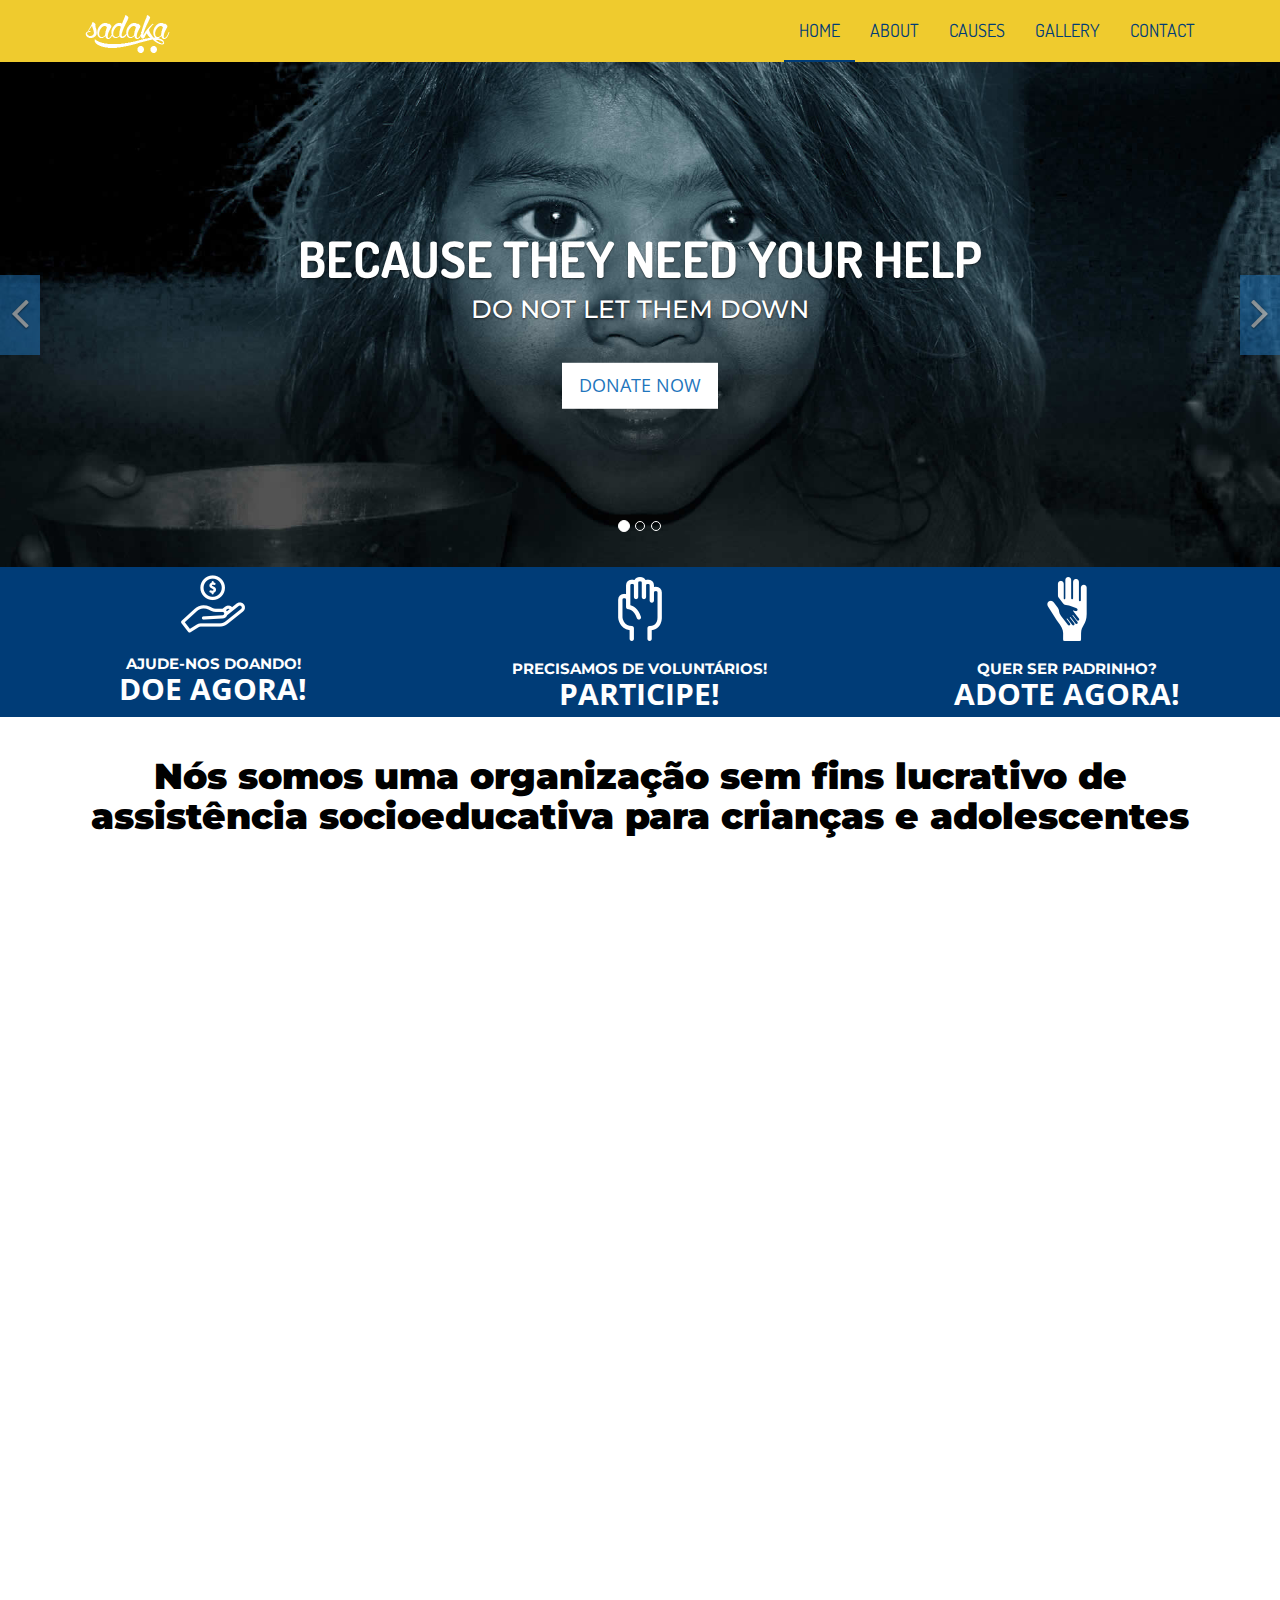
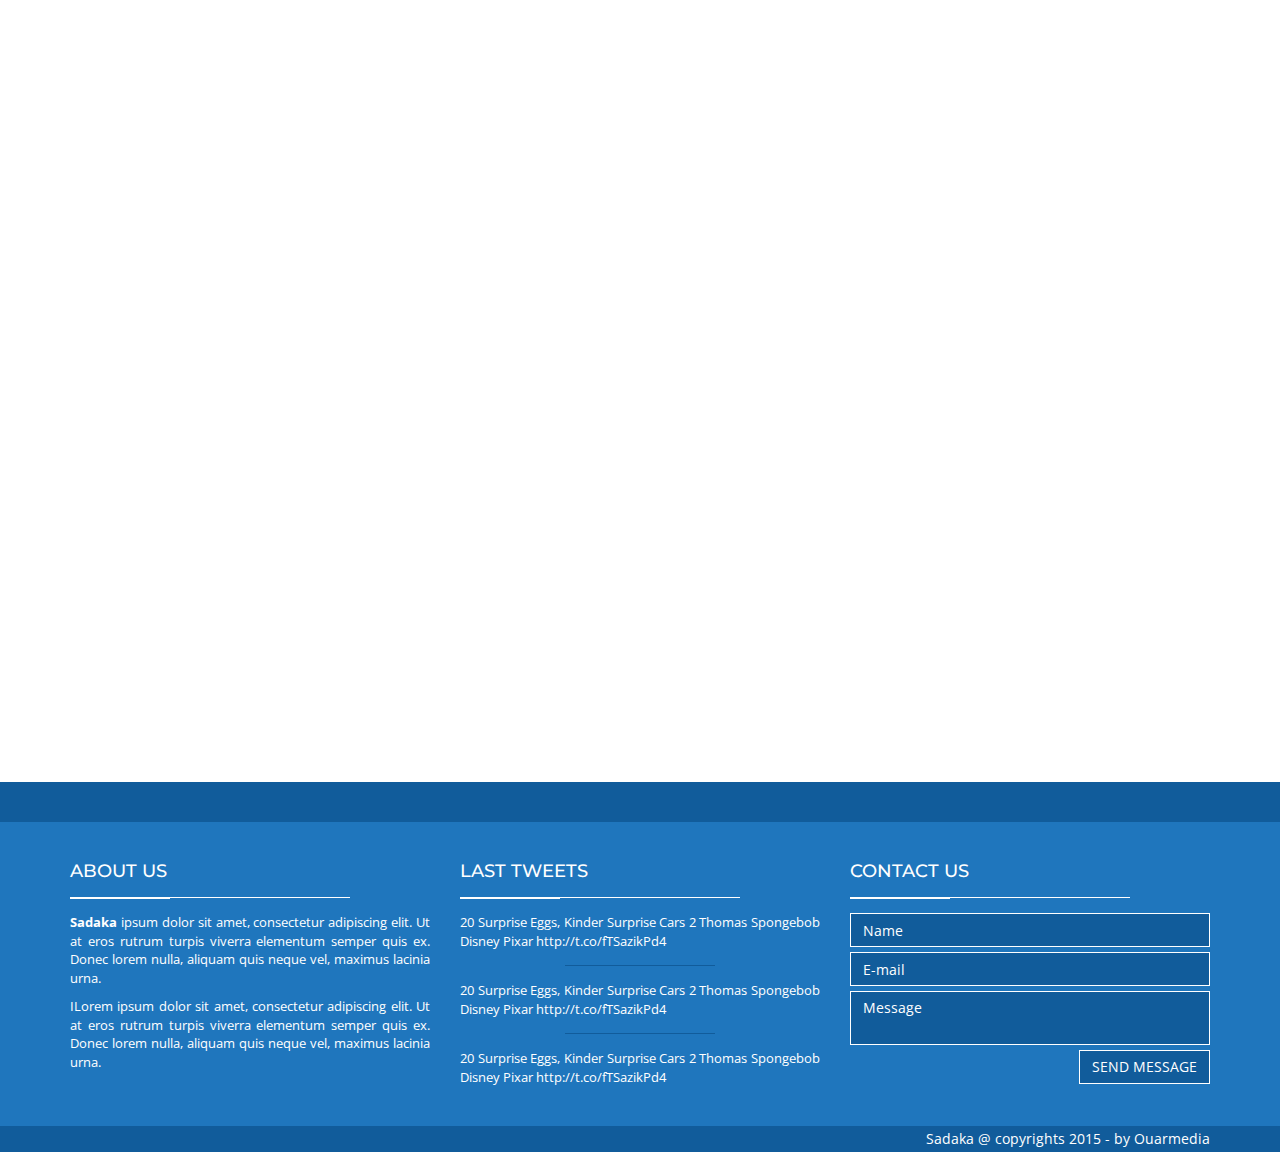
==== commit b9e9225c: "changed style.css" ====
--- a/index.html
+++ b/index.html
@@ -221,229 +221,209 @@
         </div>
     </section>
     
-    <section id="programas">
+    
+
+   
+    <div class="section-home home-reasons">
+
         <div class="container">
-            <h2>Nossos Programas</h2>
-            <hr>
-        </div>
-        <div class="container-fluid">
-        <div class="row">
-            <div class="col-md-6" style="height:600px;">
-                <div class="jovem-aprendiz-img">
-                </div>
+
+            <div class="row">
+                
+                <div class="col-md-6">
+
+                    <div class="reasons-col animate-onscroll fadeIn">
+
+                        <img src="assets/images/teste.JPG" alt="">
+
+                        <div class="reasons-titles">
+
+                            <h3 class="reasons-title">Nós lutamos juntos!</h3>
+                            <h5 class="reason-subtitle">Pela educação</h5>
+                            
+                        </div>
+
+                        <div class="on-hover hidden-xs">
+                            
+                                <p>
+                                    Nosso objetivo é desenvolver atividades socioeducativas onde as diferenças possam conviver de forma saudável, favorecendo e estimulando aprendizagens significativas, desenvolvendo o espírito inquisitivo, participativo e cooperativo nas crianças, adolescentes e jovens das comunidades assistidas.
+                                </p>
+
+                        </div>
+                    </div>
+                    
+                </div>
+
+
+                <div class="col-md-6">
+
+                    <div class="reasons-col animate-onscroll fadeIn">
+
+                        <img src="assets/images/reasons/we-care-about.jpg" alt="">
+
+                        <div class="reasons-titles">
+
+                            <h3 class="reasons-title">Viemos para ajudar</h3>
+                            <h5 class="reason-subtitle">Essa é nossa missão</h5>
+                            
+                        </div>
+
+                        <div class="on-hover hidden-xs">
+                            
+                                <p> Preparar crianças, adolescentes e jovens por meio de um processo educacional e de
+redes de apoio comunitário, que abranjam a família, para o exercício pleno da
+cidadania, reduzindo o risco social a que estão expostos, visando a promoção social,
+geração de trabalho e renda.
+                                </p>
+                                
+                        </div>
+
+
+                    </div>
+                    
+                </div>
+
+
             </div>
-            <div class="col-md-6">
-                
-            </div>
-        </div>
-        </div>
-    </section>
-    
-
-   
-    <!--<div class="section-home home-reasons">-->
-
-    <!--    <div class="container">-->
-
-    <!--        <div class="row">-->
-                
-    <!--            <div class="col-md-6">-->
-
-    <!--                <div class="reasons-col animate-onscroll fadeIn">-->
-
-    <!--                    <img src="assets/images/reasons/we-fight-togother.jpg" alt="">-->
-
-    <!--                    <div class="reasons-titles">-->
-
-    <!--                        <h3 class="reasons-title">We fight together</h3>-->
-    <!--                        <h5 class="reason-subtitle">We are humans</h5>-->
-                            
-    <!--                    </div>-->
-
-    <!--                    <div class="on-hover hidden-xs">-->
-                            
-    <!--                            <p> Lorem ipsum dolor sit amet, consectetur adipisicing elit. Tenetur praesentium, itaque facilis nesciunt ab omnis cumque similique ipsa veritatis perspiciatis, harum ad at nihil molestias, dignissimos sint consequuntur. Officia, fuga.</p>-->
-
-
-    <!--                            <p> Lorem ipsum dolor sit amet, consectetur adipisicing elit. Tenetur praesentium, itaque facilis nesciunt ab omnis cumque similique ipsa veritatis perspiciatis, harum ad at nihil molestias, dignissimos sint consequuntur. Officia, fuga.</p>-->
-
-    <!--                            <p> Lorem ipsum dolor sit amet, consectetur adipisicing elit. Tenetur praesentium, itaque facilis nesciunt ab omnis cumque similique ipsa veritatis perspiciatis, harum ad at nihil molestias, dignissimos sint consequuntur. Officia, fuga.</p>-->
-                                
-    <!--                    </div>-->
-    <!--                </div>-->
-                    
-    <!--            </div>-->
-
-
-    <!--            <div class="col-md-6">-->
-
-    <!--                <div class="reasons-col animate-onscroll fadeIn">-->
-
-    <!--                    <img src="assets/images/reasons/we-care-about.jpg" alt="">-->
-
-    <!--                    <div class="reasons-titles">-->
-
-    <!--                        <h3 class="reasons-title">WE care about others</h3>-->
-    <!--                        <h5 class="reason-subtitle">We are humans</h5>-->
-                            
-    <!--                    </div>-->
-
-    <!--                    <div class="on-hover hidden-xs">-->
-                            
-    <!--                            <p> Lorem ipsum dolor sit amet, consectetur adipisicing elit. Tenetur praesentium, itaque facilis nesciunt ab omnis cumque similique ipsa veritatis perspiciatis, harum ad at nihil molestias, dignissimos sint consequuntur. Officia, fuga.</p>-->
-
-
-    <!--                            <p> Lorem ipsum dolor sit amet, consectetur adipisicing elit. Tenetur praesentium, itaque facilis nesciunt ab omnis cumque similique ipsa veritatis perspiciatis, harum ad at nihil molestias, dignissimos sint consequuntur. Officia, fuga.</p>-->
-
-    <!--                            <p> Lorem ipsum dolor sit amet, consectetur adipisicing elit. Tenetur praesentium, itaque facilis nesciunt ab omnis cumque similique ipsa veritatis perspiciatis, harum ad at nihil molestias, dignissimos sint consequuntur. Officia, fuga.</p>-->
-                                
-    <!--                    </div>-->
-
-
-    <!--                </div>-->
-                    
-    <!--            </div>-->
-
-
-    <!--        </div>-->
           
   
 
-    <!--    </div>-->
+        </div>
       
 
-    <!--</div> <!-- /.home-reasons -->
-
-    <!--<div class="section-home our-causes animate-onscroll fadeIn">-->
-
-    <!--    <div class="container">-->
-
-    <!--        <h2 class="title-style-1">Our Causes <span class="title-under"></span></h2>-->
-
-    <!--        <div class="row">-->
-
-    <!--            <div class="col-md-3 col-sm-6">-->
-
-    <!--                <div class="cause">-->
-
-    <!--                    <img src="assets/images/causes/cause-hunger.jpg" alt="" class="cause-img">-->
-
-    <!--                    <div class="progress cause-progress">-->
-    <!--                      <div class="progress-bar" role="progressbar" aria-valuenow="30" aria-valuemin="0" aria-valuemax="100" style="width: 30%;">-->
-    <!--                        10$ / 500$-->
-    <!--                      </div>-->
-    <!--                    </div>-->
-
-    <!--                    <h4 class="cause-title"><a href="#">HUNGER AND POVERTY </a></h4>-->
-    <!--                    <div class="cause-details">-->
-    <!--                        Lorem ipsum dolor sit amet, consectetur adipiscing elit. Ut at eros rutrum turpis viverra elementum semper quis ex. Donec lorem nulla, aliquam quis neque vel, maximus lacinia urna.-->
-    <!--                    </div>-->
-
-    <!--                    <div class="btn-holder text-center">-->
-
-    <!--                      <a href="#" class="btn btn-primary" data-toggle="modal" data-target="#donateModal"> DONATE NOW</a>-->
+    </div> 
+     <!--/.home-reasons -->
+
+    <div class="section-home our-causes animate-onscroll fadeIn">
+        
+
+        <div class="container">
+
+        <h2 class="title-style-1">Nossas Causas <span class="title-under"></span></h2>
+            <div class="row">
+
+                <div class="col-md-3 col-sm-6">
+
+                    <div class="cause">
+
+                        <img src="assets/images/causes/cause-hunger.jpg" alt="" class="cause-img">
+
+                        <div class="progress cause-progress">
+                          <div class="progress-bar" role="progressbar" aria-valuenow="30" aria-valuemin="0" aria-valuemax="100" style="width: 30%;">
+                            10$ / 500$
+                          </div>
+                        </div>
+
+                        <h4 class="cause-title"><a href="#">HUNGER AND POVERTY </a></h4>
+                        <div class="cause-details">
+                            Lorem ipsum dolor sit amet, consectetur adipiscing elit. Ut at eros rutrum turpis viverra elementum semper quis ex. Donec lorem nulla, aliquam quis neque vel, maximus lacinia urna.
+                        </div>
+
+                        <div class="btn-holder text-center">
+
+                          <a href="#" class="btn btn-primary" data-toggle="modal" data-target="#donateModal"> DONATE NOW</a>
                           
-    <!--                    </div>-->
+                        </div>
 
                         
 
-    <!--                </div> <!-- /.cause -->
+                    </div> <!-- /.cause -->
                     
-    <!--            </div> -->
-
-    <!--            <div class="col-md-3 col-sm-6">-->
-
-    <!--                <div class="cause">-->
-
-    <!--                    <img src="assets/images/causes/cause-education.jpg" alt="" class="cause-img">-->
-
-    <!--                    <div class="progress cause-progress">-->
-    <!--                      <div class="progress-bar" role="progressbar" aria-valuenow="60" aria-valuemin="0" aria-valuemax="100" style="width: 60%;">-->
-    <!--                        400$ / 700$-->
-    <!--                      </div>-->
-    <!--                    </div>-->
-
-    <!--                    <h4 class="cause-title"><a href="#">EDUCATION AND TRAINING</a></h4>-->
-    <!--                    <div class="cause-details">-->
-    <!--                        Lorem ipsum dolor sit amet, consectetur adipiscing elit. Ut at eros rutrum turpis viverra elementum semper quis ex. Donec lorem nulla, aliquam quis neque vel, maximus lacinia urna.-->
-    <!--                    </div>-->
-
-    <!--                    <div class="btn-holder text-center">-->
-
-    <!--                      <a href="#" class="btn btn-primary" data-toggle="modal" data-target="#donateModal"> DONATE NOW</a>-->
+                </div> 
+
+                <div class="col-md-3 col-sm-6">
+
+                    <div class="cause">
+
+                        <img src="assets/images/causes/cause-education.jpg" alt="" class="cause-img">
+
+                        <div class="progress cause-progress">
+                          <div class="progress-bar" role="progressbar" aria-valuenow="60" aria-valuemin="0" aria-valuemax="100" style="width: 60%;">
+                            400$ / 700$
+                          </div>
+                        </div>
+
+                        <h4 class="cause-title"><a href="#">EDUCATION AND TRAINING</a></h4>
+                        <div class="cause-details">
+                            Lorem ipsum dolor sit amet, consectetur adipiscing elit. Ut at eros rutrum turpis viverra elementum semper quis ex. Donec lorem nulla, aliquam quis neque vel, maximus lacinia urna.
+                        </div>
+
+                        <div class="btn-holder text-center">
+
+                          <a href="#" class="btn btn-primary" data-toggle="modal" data-target="#donateModal"> DONATE NOW</a>
                           
-    <!--                    </div>-->
+                        </div>
 
                         
 
-    <!--                </div> <!-- /.cause -->
+                    </div> <!-- /.cause -->
                     
-    <!--            </div>-->
-
-
-    <!--            <div class="col-md-3 col-sm-6">-->
-
-    <!--                <div class="cause">-->
-
-    <!--                    <img src="assets/images/causes/cause-rights.jpg" alt="" class="cause-img">-->
-
-    <!--                    <div class="progress cause-progress">-->
-    <!--                      <div class="progress-bar" role="progressbar" aria-valuenow="40" aria-valuemin="0" aria-valuemax="100" style="width: 40%;">-->
-    <!--                        400$ / 1000$-->
-    <!--                      </div>-->
-    <!--                    </div>-->
-
-    <!--                    <h4 class="cause-title"><a href="#">HUMAN RIGHTS</a></h4>-->
-    <!--                    <div class="cause-details">-->
-    <!--                        Lorem ipsum dolor sit amet, consectetur adipiscing elit. Ut at eros rutrum turpis viverra elementum semper quis ex. Donec lorem nulla, aliquam quis neque vel, maximus lacinia urna.-->
-    <!--                    </div>-->
-
-    <!--                    <div class="btn-holder text-center">-->
-
-    <!--                      <a href="#" class="btn btn-primary" data-toggle="modal" data-target="#donateModal"> DONATE NOW</a>-->
+                </div>
+
+
+                <div class="col-md-3 col-sm-6">
+
+                    <div class="cause">
+
+                        <img src="assets/images/causes/cause-rights.jpg" alt="" class="cause-img">
+
+                        <div class="progress cause-progress">
+                          <div class="progress-bar" role="progressbar" aria-valuenow="40" aria-valuemin="0" aria-valuemax="100" style="width: 40%;">
+                            400$ / 1000$
+                          </div>
+                        </div>
+
+                        <h4 class="cause-title"><a href="#">HUMAN RIGHTS</a></h4>
+                        <div class="cause-details">
+                            Lorem ipsum dolor sit amet, consectetur adipiscing elit. Ut at eros rutrum turpis viverra elementum semper quis ex. Donec lorem nulla, aliquam quis neque vel, maximus lacinia urna.
+                        </div>
+
+                        <div class="btn-holder text-center">
+
+                          <a href="#" class="btn btn-primary" data-toggle="modal" data-target="#donateModal"> DONATE NOW</a>
                           
-    <!--                    </div>-->
+                        </div>
 
                         
 
-    <!--                </div> <!-- /.cause -->
+                    </div> <!-- /.cause -->
                     
-    <!--            </div>-->
-
-    <!--            <div class="col-md-3 col-sm-6">-->
-
-    <!--                <div class="cause">-->
-
-    <!--                    <img src="assets/images/causes/cause-culture.jpg" alt="" class="cause-img">-->
-
-    <!--                    <div class="progress cause-progress">-->
-    <!--                      <div class="progress-bar" role="progressbar" aria-valuenow="60" aria-valuemin="0" aria-valuemax="100" style="width: 60%;">-->
-    <!--                        400$ / 700$-->
-    <!--                      </div>-->
-    <!--                    </div>-->
-
-    <!--                    <h4 class="cause-title"><a href="#">ARTS AND CULTURE </a></h4>-->
-    <!--                    <div class="cause-details">-->
-    <!--                        Lorem ipsum dolor sit amet, consectetur adipiscing elit. Ut at eros rutrum turpis viverra elementum semper quis ex. Donec lorem nulla, aliquam quis neque vel, maximus lacinia urna.-->
-    <!--                    </div>-->
-
-    <!--                    <div class="btn-holder text-center">-->
-
-    <!--                      <a href="#" class="btn btn-primary" data-toggle="modal" data-target="#donateModal"> DONATE NOW</a>-->
+                </div>
+
+                <div class="col-md-3 col-sm-6">
+
+                    <div class="cause">
+
+                        <img src="assets/images/causes/cause-culture.jpg" alt="" class="cause-img">
+
+                        <div class="progress cause-progress">
+                          <div class="progress-bar" role="progressbar" aria-valuenow="60" aria-valuemin="0" aria-valuemax="100" style="width: 60%;">
+                            400$ / 700$
+                          </div>
+                        </div>
+
+                        <h4 class="cause-title"><a href="#">ARTS AND CULTURE </a></h4>
+                        <div class="cause-details">
+                            Lorem ipsum dolor sit amet, consectetur adipiscing elit. Ut at eros rutrum turpis viverra elementum semper quis ex. Donec lorem nulla, aliquam quis neque vel, maximus lacinia urna.
+                        </div>
+
+                        <div class="btn-holder text-center">
+
+                          <a href="#" class="btn btn-primary" data-toggle="modal" data-target="#donateModal"> DONATE NOW</a>
                           
-    <!--                    </div>-->
+                        </div>
 
                         
 
-    <!--                </div> <!-- /.cause -->
+                    </div> <!-- /.cause -->
                     
-    <!--            </div>-->
-
-    <!--        </div>-->
-
-    <!--    </div>-->
+                </div>
+
+            </div>
+
+        </div>
         
-    <!--</div> <!-- /.our-causes -->
+    </div> <!-- /.our-causes -->
 
     
 
@@ -454,7 +434,7 @@
     
         <div class="container">
 
-            <h2 class="title-style-1">Our Sponsors <span class="title-under"></span></h2>
+            <h2 class="title-style-1">Nossos Patrocinadores <span class="title-under"></span></h2>
 
             <ul class="owl-carousel list-unstyled list-sponsors">
 
--- a/assets/css/style.css
+++ b/assets/css/style.css
@@ -10,15 +10,15 @@
   Base
 ========================================================================== */
 body {
-  font-family: "Open sans", sans-serif;
-  color: #115c9b;
+  font-family: "Open Sans", sans-serif;
+  color: #003c77;
 }
 
 h1,
 h2,
 h3,
 h4 {
-  font-family: "Dosis", sans-serif;
+  font-family: "Montserrat", sans-serif;
 }
 
 a {
@@ -56,8 +56,8 @@
 
 .navbar-main {
   margin-bottom: 0;
-  color: #fff;
-  background: #1f76bd;
+  color: #003C77;
+  background: #efcb2e;
 }
 .navbar-main .navbar-brand {
   border-bottom: none !important;
@@ -68,7 +68,7 @@
 .navbar-main a.is-active {
   background: none !important;
   color: inherit;
-  border-bottom: 2px solid #fff;
+  border-bottom: 2px solid #003C77;
 }
 .navbar-main .submenu {
   position: absolute;
@@ -218,9 +218,10 @@
   position: absolute;
   bottom: 0;
   text-align: center;
-  background: rgba(31, 118, 189, 0.8);
+  background: #efcb2e;
+  opacity: 0.8;
   width: 100%;
-  color: #fff;
+  color: #0003c77;
   text-transform: uppercase;
   height: 125px;
   padding: 25px 0;
@@ -234,10 +235,12 @@
   bottom: 125px;
   width: 100%;
   padding: 25px;
-  color: #fff;
+  color: #0003c77;
   text-align: justify;
-  background: rgba(31, 118, 189, 0.9);
-  border-bottom: 1px solid #fff;
+  font-size: 16px;
+  font-weight: bold;
+  background: rgba(239, 203, 46, 0.9);
+  border-bottom: 2px solid #003c77;
   visibility: hidden;
   opacity: 0;
   -moz-transition: all, 0.5s;
@@ -544,7 +547,7 @@
 .title-under {
   display: block;
   margin: 5px auto;
-  background: #1f76bd;
+  background: #003c77;
   height: 1px;
   width: 280px;
 }
@@ -1085,13 +1088,13 @@
 }
 
 #af-01{
-  background-color: #68c668;
+  background-color: #003c77;
   height: 150px;
   transition: background-color .5s ease-out;
 }
 
 #af-01:hover{
-  background-color: #6ee56e;
+  background-color: #12629e;
   transition: background-color 0.5s ease-out;
 }
 
@@ -1165,6 +1168,6 @@
     background-image: url(../images/teste.JPG);
     width: 100%;
     height: 100%;
-    background-size: contain;
+    background-size: cover;
     background-repeat: no-repeat;
 }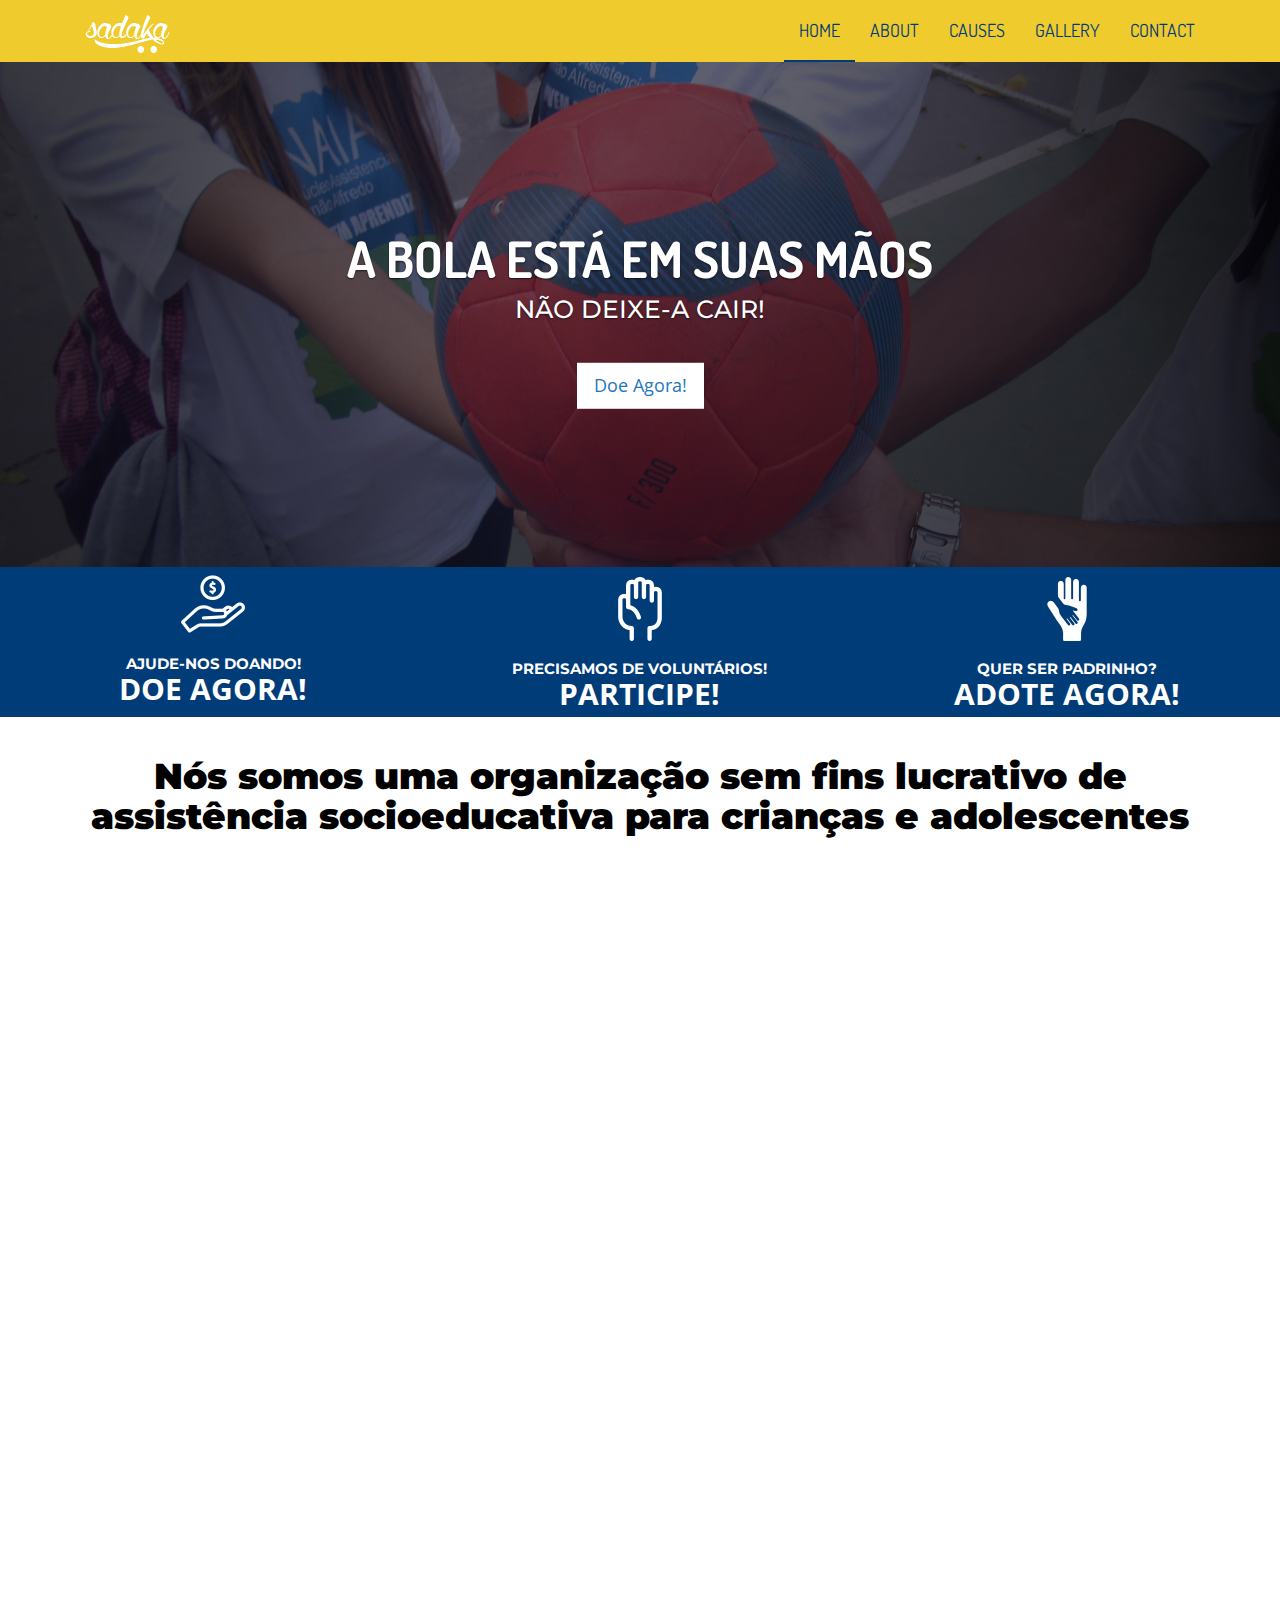
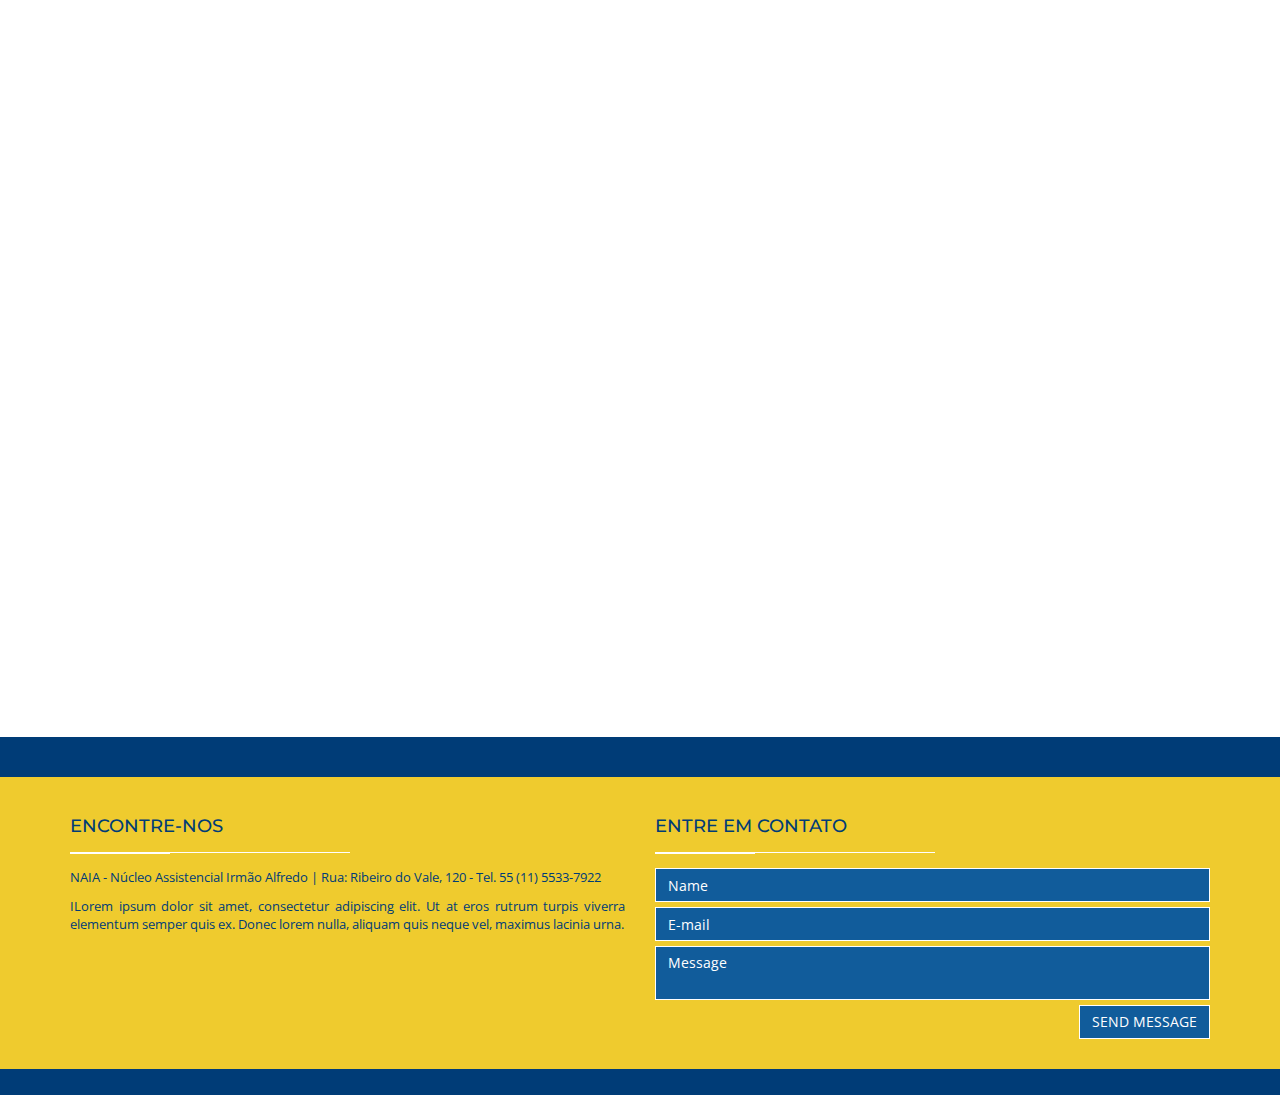
==== commit bd658bbf: "changed style and home" ====
--- a/index.html
+++ b/index.html
@@ -95,25 +95,25 @@
     <div id="homeCarousel" class="carousel slide carousel-home" data-ride="carousel">
 
           <!-- Indicators -->
-          <ol class="carousel-indicators">
-            <li data-target="#homeCarousel" data-slide-to="0" class="active"></li>
-            <li data-target="#homeCarousel" data-slide-to="1"></li>
-            <li data-target="#homeCarousel" data-slide-to="2"></li>
-          </ol>
+          <!--<ol class="carousel-indicators">-->
+          <!--  <li data-target="#homeCarousel" data-slide-to="0" class="active"></li>-->
+          <!--  <li data-target="#homeCarousel" data-slide-to="1"></li>-->
+          <!--  <li data-target="#homeCarousel" data-slide-to="2"></li>-->
+          <!--</ol>-->
 
           <div class="carousel-inner" role="listbox">
 
             <div class="item active">
 
-              <img src="assets/images/slider/home-slider-1.jpg" alt="">
+              <img src="assets/images/slider/banner.jpg" alt="">
 
               <div class="container">
 
                 <div class="carousel-caption">
 
-                  <h2 class="carousel-title bounceInDown animated slow">Because they need your help</h2>
-                  <h4 class="carousel-subtitle bounceInUp animated slow ">Do not let them down</h4>
-                  <a href="#" class="btn btn-lg btn-secondary hidden-xs bounceInUp animated slow" data-toggle="modal" data-target="#donateModal">DONATE NOW</a>
+                  <h2 class="carousel-title bounceInDown animated slow">A bola está em suas mãos</h2>
+                  <h4 class="carousel-subtitle bounceInUp animated slow ">Não deixe-a cair!</h4>
+                  <a href="#" class="btn btn-lg btn-secondary hidden-xs bounceInUp animated slow" data-toggle="modal" data-target="#donateModal">Doe Agora!</a>
 
                 </div> <!-- /.carousel-caption -->
 
@@ -121,57 +121,17 @@
 
             </div> <!-- /.item -->
 
-
-            <div class="item ">
-
-              <img src="assets/images/slider/home-slider-2.jpg" alt="">
-
-              <div class="container">
-
-                <div class="carousel-caption">
-
-                  <h2 class="carousel-title bounceInDown animated slow">Together we can improve their lives</h2>
-                  <h4 class="carousel-subtitle bounceInUp animated slow"> So let's do it !</h4>
-                  <a href="#" class="btn btn-lg btn-secondary hidden-xs bounceInUp animated" data-toggle="modal" data-target="#donateModal">DONATE NOW</a>
-
-                </div> <!-- /.carousel-caption -->
-
-              </div>
-
-            </div> <!-- /.item -->
-
-
-
-
-            <div class="item ">
-
-              <img src="assets/images/slider/home-slider-3.jpg" alt="">
-
-              <div class="container">
-
-                <div class="carousel-caption">
-
-                  <h2 class="carousel-title bounceInDown animated slow" >A penny is a lot of money, if you have not got a penny.</h2>
-                  <h4 class="carousel-subtitle bounceInUp animated slow">You can make the diffrence !</h4>
-                  <a href="#" class="btn btn-lg btn-secondary hidden-xs bounceInUp animated slow" data-toggle="modal" data-target="#donateModal">DONATE NOW</a>
-
-                </div> <!-- /.carousel-caption -->
-
-              </div>
-
-            </div> <!-- /.item -->
-
           </div>
 
-          <a class="left carousel-control" href="#homeCarousel" role="button" data-slide="prev">
-            <span class="fa fa-angle-left" aria-hidden="true"></span>
-            <span class="sr-only">Previous</span>
-          </a>
-
-          <a class="right carousel-control" href="#homeCarousel" role="button" data-slide="next">
-            <span class="fa fa-angle-right" aria-hidden="true"></span>
-            <span class="sr-only">Next</span>
-          </a>
+          <!--<a class="left carousel-control" href="#homeCarousel" role="button" data-slide="prev">-->
+          <!--  <span class="fa fa-angle-left" aria-hidden="true"></span>-->
+          <!--  <span class="sr-only">Previous</span>-->
+          <!--</a>-->
+
+          <!--<a class="right carousel-control" href="#homeCarousel" role="button" data-slide="next">-->
+          <!--  <span class="fa fa-angle-right" aria-hidden="true"></span>-->
+          <!--  <span class="sr-only">Next</span>-->
+          <!--</a>-->
 
     </div><!-- /.carousel -->
     
@@ -234,7 +194,7 @@
 
                     <div class="reasons-col animate-onscroll fadeIn">
 
-                        <img src="assets/images/teste.JPG" alt="">
+                        <img src="assets/images/reasons/institucional01.jpg" alt="">
 
                         <div class="reasons-titles">
 
@@ -259,7 +219,7 @@
 
                     <div class="reasons-col animate-onscroll fadeIn">
 
-                        <img src="assets/images/reasons/we-care-about.jpg" alt="">
+                        <img src="assets/images/reasons/institucional02.jpg" alt="">
 
                         <div class="reasons-titles">
 
@@ -299,29 +259,29 @@
 
         <div class="container">
 
-        <h2 class="title-style-1">Nossas Causas <span class="title-under"></span></h2>
+        <h2 class="title-style-1">Nossas causas <span class="title-under"></span></h2>
             <div class="row">
 
                 <div class="col-md-3 col-sm-6">
 
                     <div class="cause">
 
-                        <img src="assets/images/causes/cause-hunger.jpg" alt="" class="cause-img">
-
-                        <div class="progress cause-progress">
-                          <div class="progress-bar" role="progressbar" aria-valuenow="30" aria-valuemin="0" aria-valuemax="100" style="width: 30%;">
-                            10$ / 500$
-                          </div>
-                        </div>
-
-                        <h4 class="cause-title"><a href="#">HUNGER AND POVERTY </a></h4>
+                        <img src="assets/images/causes/voluntario_thumb.jpg" alt="" class="cause-img">
+
+                        <!--<div class="progress cause-progress">-->
+                        <!--  <div class="progress-bar" role="progressbar" aria-valuenow="30" aria-valuemin="0" aria-valuemax="100" style="width: 30%;">-->
+                        <!--    10$ / 500$-->
+                        <!--  </div>-->
+                        <!--</div>-->
+
+                        <h4 class="cause-title"><a href="#">Voluntáriado </a></h4>
                         <div class="cause-details">
-                            Lorem ipsum dolor sit amet, consectetur adipiscing elit. Ut at eros rutrum turpis viverra elementum semper quis ex. Donec lorem nulla, aliquam quis neque vel, maximus lacinia urna.
+                            Saiba como você pode nos ajudar. Conheça nossos programas de voluntariado por aqui. 
                         </div>
 
                         <div class="btn-holder text-center">
 
-                          <a href="#" class="btn btn-primary" data-toggle="modal" data-target="#donateModal"> DONATE NOW</a>
+                          <a href="#" class="btn btn-primary" data-toggle="modal" data-target="#donateModal"> Saiba Mais!</a>
                           
                         </div>
 
@@ -335,22 +295,22 @@
 
                     <div class="cause">
 
-                        <img src="assets/images/causes/cause-education.jpg" alt="" class="cause-img">
-
-                        <div class="progress cause-progress">
-                          <div class="progress-bar" role="progressbar" aria-valuenow="60" aria-valuemin="0" aria-valuemax="100" style="width: 60%;">
-                            400$ / 700$
-                          </div>
-                        </div>
-
-                        <h4 class="cause-title"><a href="#">EDUCATION AND TRAINING</a></h4>
+                        <img src="assets/images/causes/bazar_thumb.jpg" alt="" class="cause-img">
+
+                        <!--<div class="progress cause-progress">-->
+                        <!--  <div class="progress-bar" role="progressbar" aria-valuenow="60" aria-valuemin="0" aria-valuemax="100" style="width: 60%;">-->
+                        <!--    400$ / 700$-->
+                        <!--  </div>-->
+                        <!--</div>-->
+
+                        <h4 class="cause-title"><a href="#">Conheça nosso Bazar</a></h4>
                         <div class="cause-details">
-                            Lorem ipsum dolor sit amet, consectetur adipiscing elit. Ut at eros rutrum turpis viverra elementum semper quis ex. Donec lorem nulla, aliquam quis neque vel, maximus lacinia urna.
+                            Venha conhecer nosso bazar, temos roupas para todos os gostos. Ou Ajude nossa causa doando roupas e objetos que você não utiliza mais.
                         </div>
 
                         <div class="btn-holder text-center">
 
-                          <a href="#" class="btn btn-primary" data-toggle="modal" data-target="#donateModal"> DONATE NOW</a>
+                          <a href="#" class="btn btn-primary" data-toggle="modal" data-target="#donateModal"> Saiba mais</a>
                           
                         </div>
 
@@ -365,22 +325,22 @@
 
                     <div class="cause">
 
-                        <img src="assets/images/causes/cause-rights.jpg" alt="" class="cause-img">
-
-                        <div class="progress cause-progress">
-                          <div class="progress-bar" role="progressbar" aria-valuenow="40" aria-valuemin="0" aria-valuemax="100" style="width: 40%;">
-                            400$ / 1000$
-                          </div>
-                        </div>
-
-                        <h4 class="cause-title"><a href="#">HUMAN RIGHTS</a></h4>
+                        <img src="assets/images/causes/programas.jpg" alt="" class="cause-img">
+
+                        <!--<div class="progress cause-progress">-->
+                        <!--  <div class="progress-bar" role="progressbar" aria-valuenow="40" aria-valuemin="0" aria-valuemax="100" style="width: 40%;">-->
+                        <!--    400$ / 1000$-->
+                        <!--  </div>-->
+                        <!--</div>-->
+
+                        <h4 class="cause-title"><a href="#">Programas</a></h4>
                         <div class="cause-details">
-                            Lorem ipsum dolor sit amet, consectetur adipiscing elit. Ut at eros rutrum turpis viverra elementum semper quis ex. Donec lorem nulla, aliquam quis neque vel, maximus lacinia urna.
+                            Conheça nossos programas e atividades! Colabore com nossa causa! 
                         </div>
 
                         <div class="btn-holder text-center">
 
-                          <a href="#" class="btn btn-primary" data-toggle="modal" data-target="#donateModal"> DONATE NOW</a>
+                          <a href="#" class="btn btn-primary" data-toggle="modal" data-target="#donateModal"> Saiba Mais</a>
                           
                         </div>
 
@@ -394,22 +354,22 @@
 
                     <div class="cause">
 
-                        <img src="assets/images/causes/cause-culture.jpg" alt="" class="cause-img">
-
-                        <div class="progress cause-progress">
-                          <div class="progress-bar" role="progressbar" aria-valuenow="60" aria-valuemin="0" aria-valuemax="100" style="width: 60%;">
-                            400$ / 700$
-                          </div>
-                        </div>
-
-                        <h4 class="cause-title"><a href="#">ARTS AND CULTURE </a></h4>
+                        <img src="assets/images/causes/ajude.jpg" alt="" class="cause-img">
+
+                        <!--<div class="progress cause-progress">-->
+                        <!--  <div class="progress-bar" role="progressbar" aria-valuenow="60" aria-valuemin="0" aria-valuemax="100" style="width: 60%;">-->
+                        <!--    400$ / 700$-->
+                        <!--  </div>-->
+                        <!--</div>-->
+
+                        <h4 class="cause-title"><a href="#">Doe! </a></h4>
                         <div class="cause-details">
-                            Lorem ipsum dolor sit amet, consectetur adipiscing elit. Ut at eros rutrum turpis viverra elementum semper quis ex. Donec lorem nulla, aliquam quis neque vel, maximus lacinia urna.
+                            Precisamos de sua ajuda para poder mais! Doe e ajude, contamos com sua contribuição
                         </div>
 
                         <div class="btn-holder text-center">
 
-                          <a href="#" class="btn btn-primary" data-toggle="modal" data-target="#donateModal"> DONATE NOW</a>
+                          <a href="#" class="btn btn-primary" data-toggle="modal" data-target="#donateModal"> Doe Agora!</a>
                           
                         </div>
 
@@ -471,16 +431,16 @@
             <div class="container">
                 
                 <div class="row">
-                    <div class="col-md-4">
+                    <div class="col-md-6">
 
                         <div class="footer-col">
 
-                            <h4 class="footer-title">About us <span class="title-under"></span></h4>
+                            <h4 class="footer-title">Encontre-nos <span class="title-under"></span></h4>
 
                             <div class="footer-content">
 
                                 <p>
-                                    <strong>Sadaka</strong> ipsum dolor sit amet, consectetur adipiscing elit. Ut at eros rutrum turpis viverra elementum semper quis ex. Donec lorem nulla, aliquam quis neque vel, maximus lacinia urna.
+                                    NAIA - Núcleo Assistencial Irmão Alfredo | Rua: Ribeiro do Vale, 120 - Tel. 55 (11) 5533-7922
                                 </p> 
 
                                 <p>
@@ -493,45 +453,12 @@
 
                     </div>
 
-                    <div class="col-md-4">
+                    
+                    <div class="col-md-6">
 
                         <div class="footer-col">
 
-                            <h4 class="footer-title">LAST TWEETS <span class="title-under"></span></h4>
-
-                            <div class="footer-content">
-                                <ul class="tweets list-unstyled">
-                                    <li class="tweet"> 
-
-                                        20 Surprise Eggs, Kinder Surprise Cars 2 Thomas Spongebob Disney Pixar  http://t.co/fTSazikPd4 
-
-                                    </li>
-
-                                    <li class="tweet"> 
-
-                                        20 Surprise Eggs, Kinder Surprise Cars 2 Thomas Spongebob Disney Pixar  http://t.co/fTSazikPd4 
-
-                                    </li>
-
-                                    <li class="tweet"> 
-
-                                        20 Surprise Eggs, Kinder Surprise Cars 2 Thomas Spongebob Disney Pixar  http://t.co/fTSazikPd4 
-
-                                    </li>
-
-                                </ul>
-                            </div>
-                            
-                        </div>
-
-                    </div>
-
-
-                    <div class="col-md-4">
-
-                        <div class="footer-col">
-
-                            <h4 class="footer-title">Contact us <span class="title-under"></span></h4>
+                            <h4 class="footer-title">Entre em contato <span class="title-under"></span></h4>
 
                             <div class="footer-content">
 
--- a/assets/css/style.css
+++ b/assets/css/style.css
@@ -327,13 +327,13 @@
 /* footer 
 ================================= */
 .footer-top {
-  background: #115c9b;
+  background: #003c77;
   height: 40px;
 }
 
 .main-footer {
-  background: #1f76bd;
-  color: #fff;
+  background: #efcb2e;
+  color: #003c77;
 }
 .main-footer .footer-main {
   padding: 30px 0;
@@ -371,7 +371,7 @@
 }
 
 .footer-bottom {
-  background: #115c9b;
+  background: #003c77;
   padding: 3px;
 }
 
@@ -390,6 +390,7 @@
 .footer-form .btn-submit {
   border-radius: 0;
   background: #115c9b;
+  color: #fff;
   text-transform: uppercase;
   border: 1px solid #fff;
   -moz-transition: all, 0.5s;
@@ -496,7 +497,8 @@
 	Module
 ========================================================================== */
 .btn-primary {
-  background: #115c9b;
+  background: #efcb2e;
+  color: #003c77;
   border: none;
   border-radius: 0;
   padding: 10px 25px;
@@ -507,9 +509,9 @@
   transition: all, 0.3s;
 }
 .btn-primary:hover {
-  background: #fff;
-  color: #1f76bd;
-  border: 1px solid #1f76bd;
+  background: #003c77;
+  color: #fff;
+  /*border: 1px solid #1f76bd;*/
 }
 
 .btn-secondary {
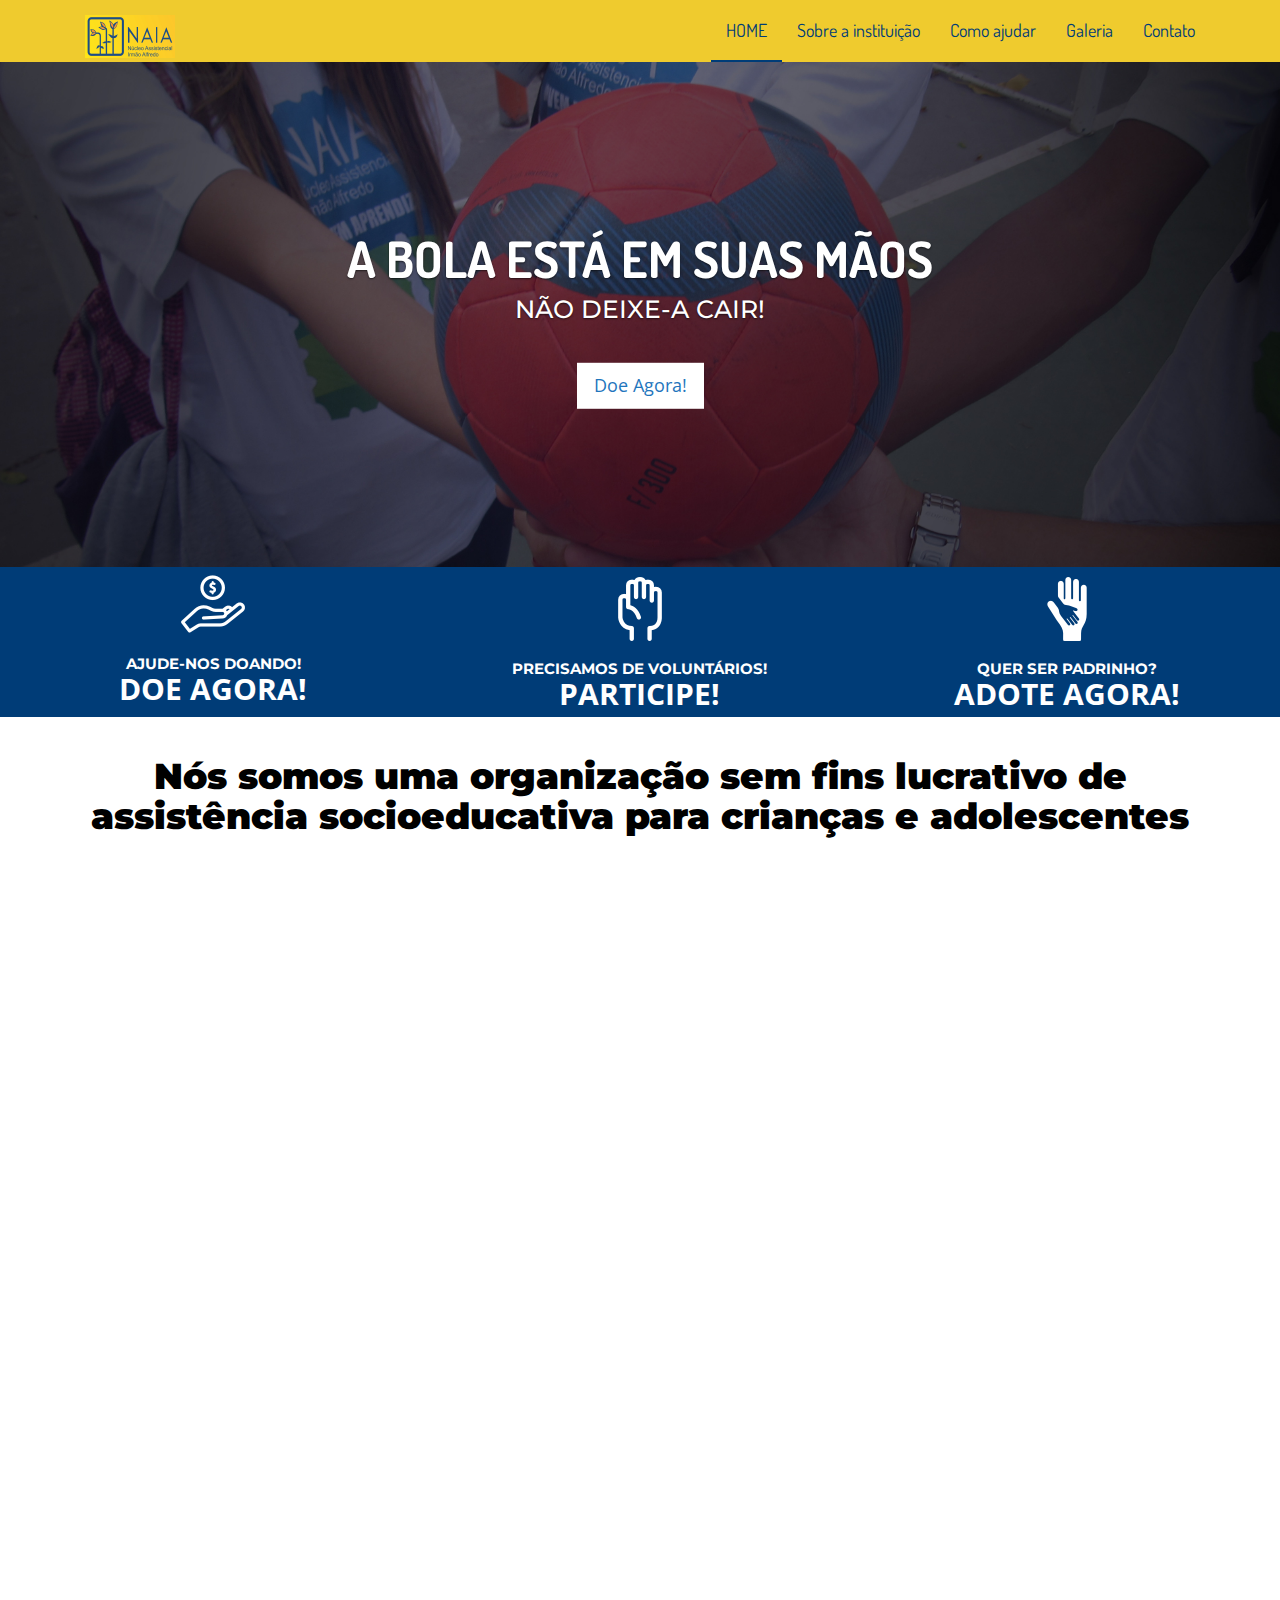
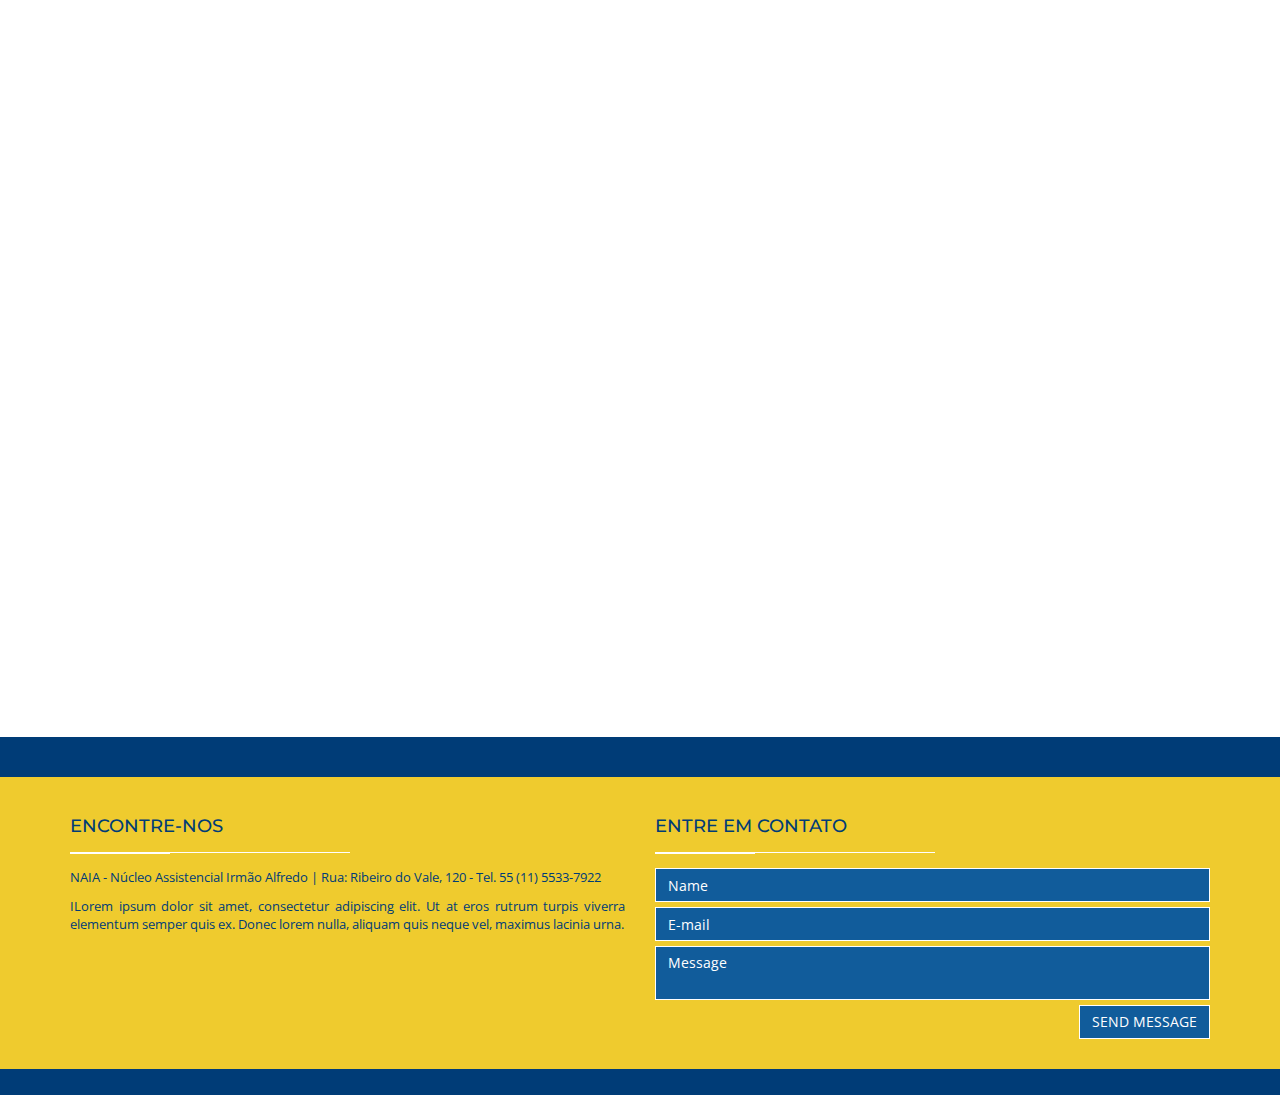
==== commit 27ffa825: "Alterando o Head de todas as paginas" ====
--- a/index.html
+++ b/index.html
@@ -2,7 +2,7 @@
 <html class="no-js">
     <head>
         <meta charset="utf-8">
-        <title>SADAKA | Charity / Non-profit responsive Bootstrap HTML5 template</title>
+        <title>Naia | Núcleo Assistencial Irmão Alfredo</title>
         <meta name="description" content="">
         <meta name="viewport" content="width=device-width, initial-scale=1">
         <!-- Fonts -->
@@ -60,19 +60,19 @@
                   <ul class="nav navbar-nav">
 
                     <li><a class="is-active" href="index.html">HOME</a></li>
-                    <li><a href="about.html">ABOUT</a></li>
-                    <li class="has-child"><a href="#">CAUSES</a>
+                    <li><a href="about.html">Sobre a instituição</a></li>
+                    <li class="has-child"><a href="#">Como ajudar</a>
 
                       <ul class="submenu">
-                         <li class="submenu-item"><a href="causes.html">Causes list </a></li>
-                         <li class="submenu-item"><a href="causes-single.html">Single cause </a></li>
-                         <li class="submenu-item"><a href="causes-single.html">Single cause </a></li>
-                         <li class="submenu-item"><a href="causes-single.html">Single cause </a></li>
+                         <li class="submenu-item"><a href="causes.html">Voluntariado</a></li>
+                         <li class="submenu-item"><a href="causes-single.html">Doações </a></li>
+                         <li class="submenu-item"><a href="causes-single.html">Bazar </a></li>
+                         <li class="submenu-item"><a href="causes-single.html">Outras ajudas</a></li>
                       </ul>
 
                     </li>
-                    <li><a href="gallery.html">GALLERY</a></li>
-                    <li><a href="contact.html">CONTACT</a></li>
+                    <li><a href="gallery.html">Galeria</a></li>
+                    <li><a href="contact.html">Contato</a></li>
 
                   </ul>
 
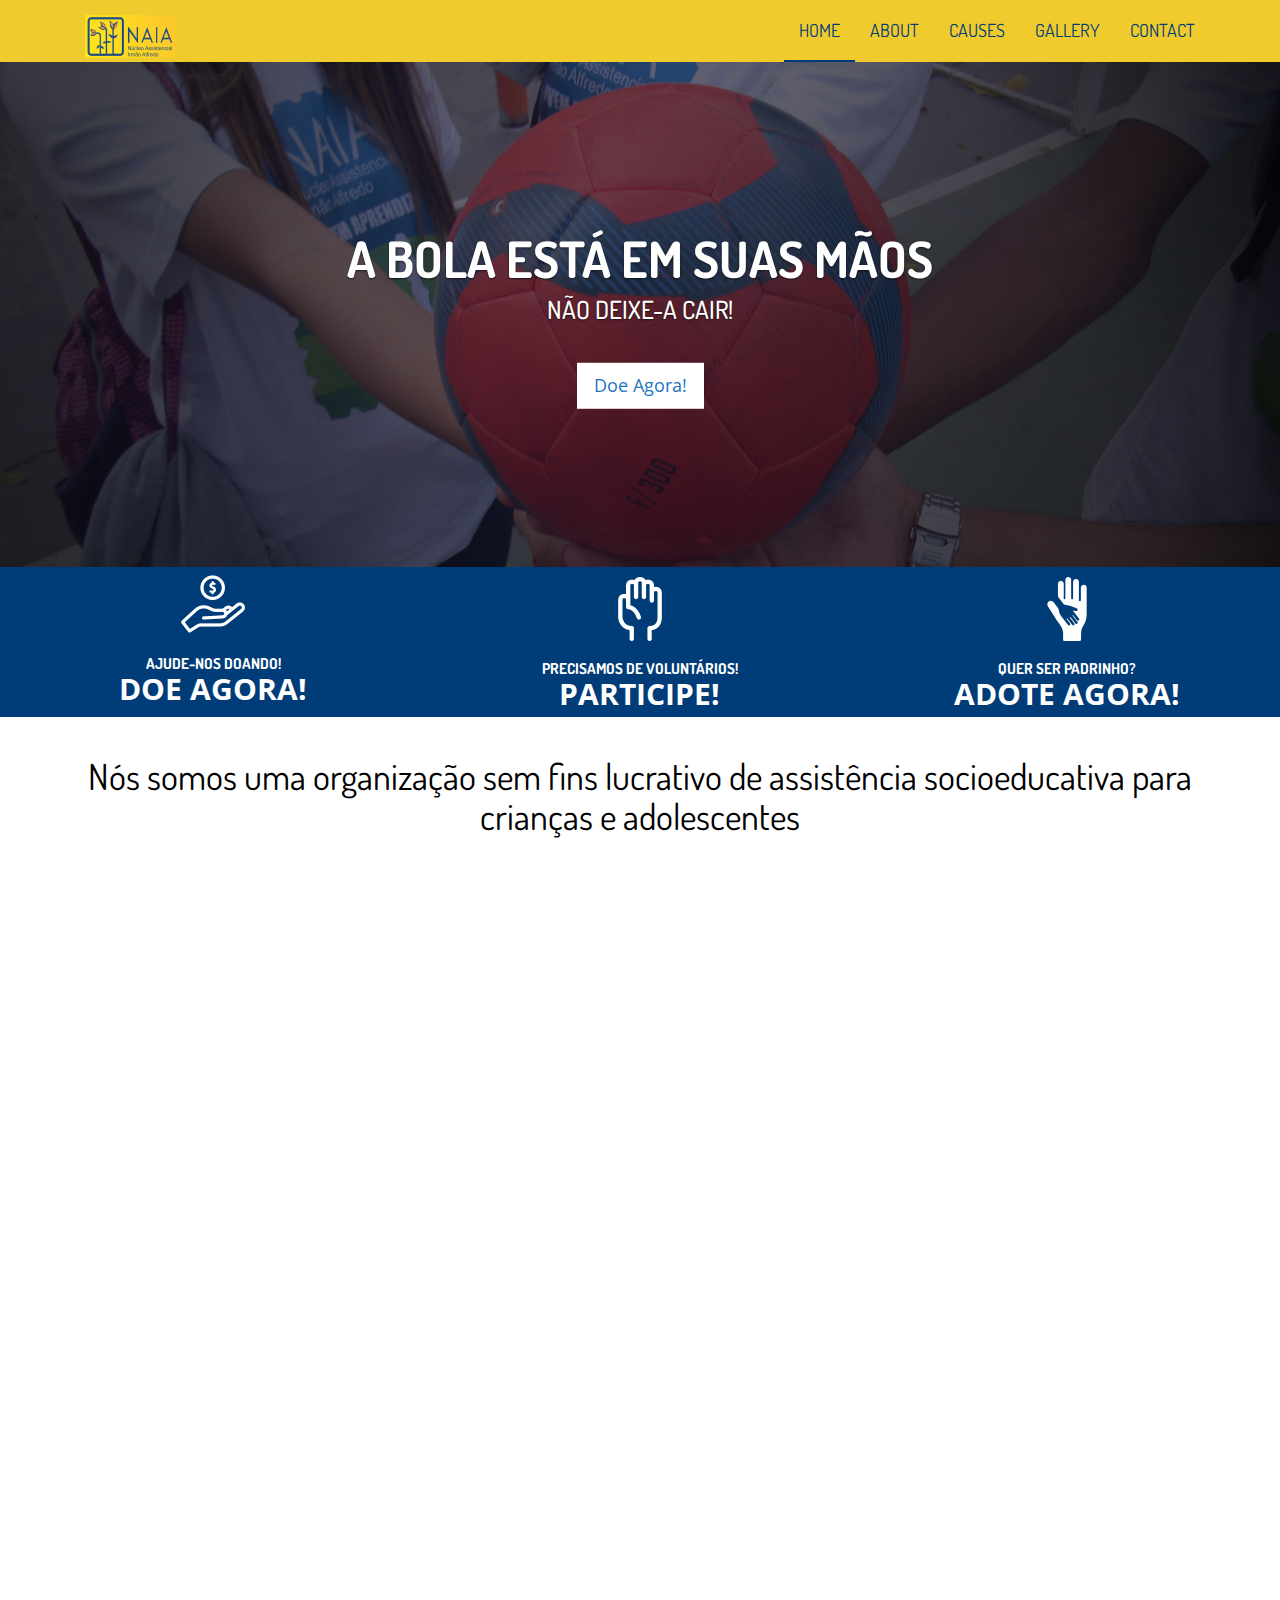
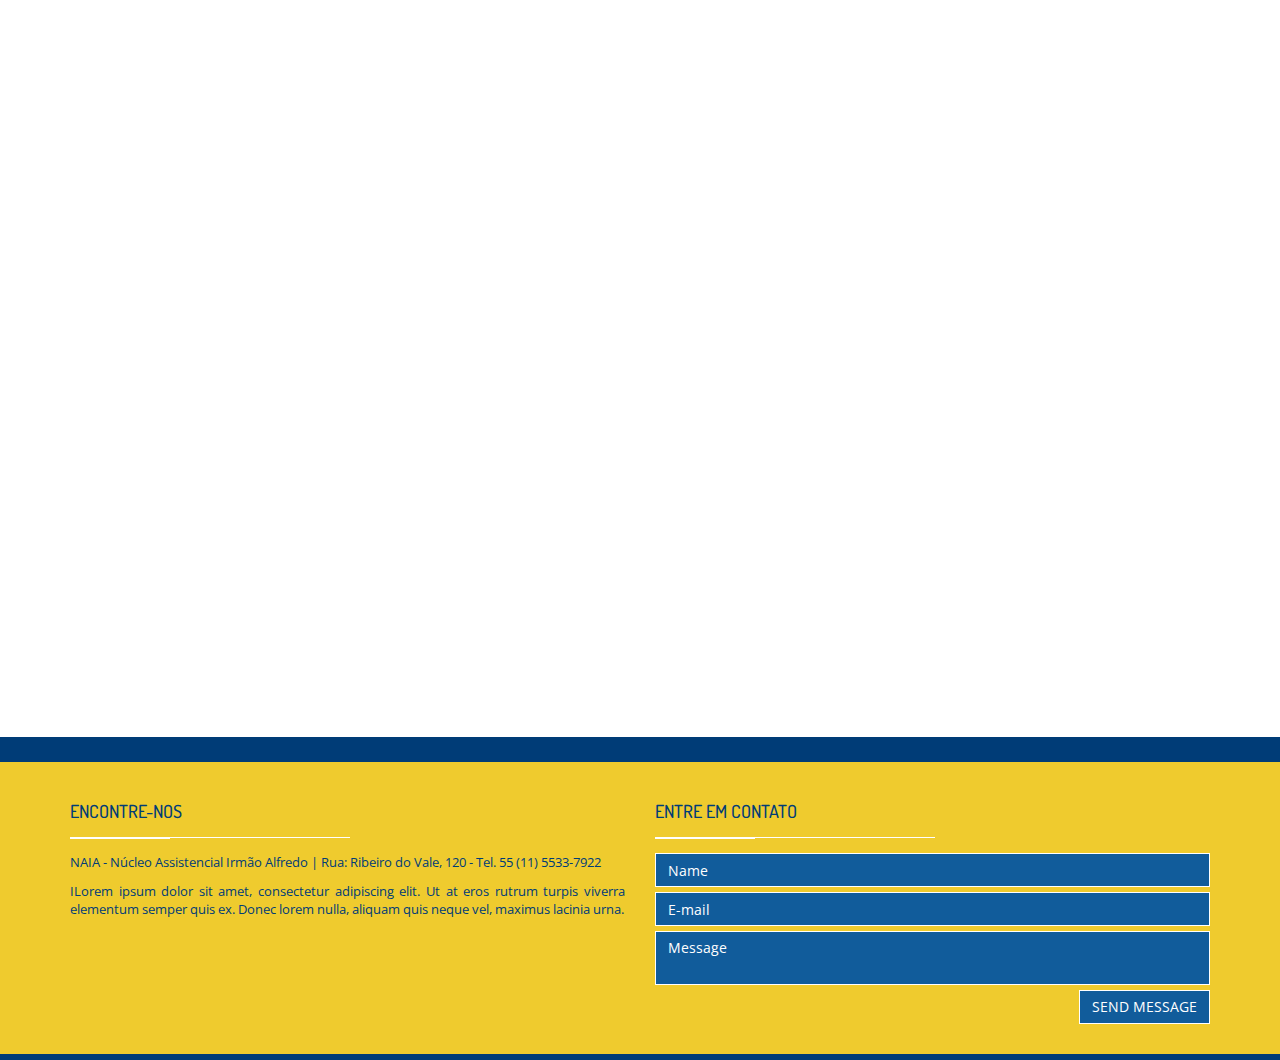
==== commit c1ab839e: "changed font" ====
--- a/index.html
+++ b/index.html
@@ -2,7 +2,7 @@
 <html class="no-js">
     <head>
         <meta charset="utf-8">
-        <title>Naia | Núcleo Assistencial Irmão Alfredo</title>
+        <title>SADAKA | Charity / Non-profit responsive Bootstrap HTML5 template</title>
         <meta name="description" content="">
         <meta name="viewport" content="width=device-width, initial-scale=1">
         <!-- Fonts -->
@@ -60,19 +60,19 @@
                   <ul class="nav navbar-nav">
 
                     <li><a class="is-active" href="index.html">HOME</a></li>
-                    <li><a href="about.html">Sobre a instituição</a></li>
-                    <li class="has-child"><a href="#">Como ajudar</a>
+                    <li><a href="about.html">ABOUT</a></li>
+                    <li class="has-child"><a href="#">CAUSES</a>
 
                       <ul class="submenu">
-                         <li class="submenu-item"><a href="causes.html">Voluntariado</a></li>
-                         <li class="submenu-item"><a href="causes-single.html">Doações </a></li>
-                         <li class="submenu-item"><a href="causes-single.html">Bazar </a></li>
-                         <li class="submenu-item"><a href="causes-single.html">Outras ajudas</a></li>
+                         <li class="submenu-item"><a href="causes.html">Causes list </a></li>
+                         <li class="submenu-item"><a href="causes-single.html">Single cause </a></li>
+                         <li class="submenu-item"><a href="causes-single.html">Single cause </a></li>
+                         <li class="submenu-item"><a href="causes-single.html">Single cause </a></li>
                       </ul>
 
                     </li>
-                    <li><a href="gallery.html">Galeria</a></li>
-                    <li><a href="contact.html">Contato</a></li>
+                    <li><a href="gallery.html">GALLERY</a></li>
+                    <li><a href="contact.html">CONTACT</a></li>
 
                   </ul>
 
@@ -519,10 +519,6 @@
         </div>
 
         <div class="footer-bottom">
-
-            <div class="container text-right">
-                Sadaka @ copyrights 2015 - by <a href="http://www.ouarmedia.com" target="_blank">Ouarmedia</a>
-            </div>
         </div>
         
     </footer> <!-- main-footer -->
--- a/assets/css/style.css
+++ b/assets/css/style.css
@@ -18,7 +18,7 @@
 h2,
 h3,
 h4 {
-  font-family: "Montserrat", sans-serif;
+  font-family: "Dosis", sans-serif;
 }
 
 a {
@@ -328,7 +328,7 @@
 ================================= */
 .footer-top {
   background: #003c77;
-  height: 40px;
+  height: 25px;
 }
 
 .main-footer {
@@ -1116,7 +1116,7 @@
   font-weight: bold;
   text-transform: uppercase;
   font-size: 15px;
-  font-family: 'Montserrat' sans-serif;
+  font-family: 'Dosis' sans-serif;
   text-align: center;
   vertical-align: center;
 }
@@ -1152,15 +1152,15 @@
   margin-bottom: 20px;
 }
 #meet-us h1 {
-  font-family: 'Montserrat', sans-serif;
+  font-family: 'Dosis', sans-serif;
   color: black;
   text-align:center;
-  font-weight: 900;
+  font-weight: 400;
   
 }
 
 #programas h2 {
-  font-family: 'Montserrat', sans-serif;
+  font-family: 'Dosis', sans-serif;
   color: black;
   text-align:center;
   font-weight: 700;
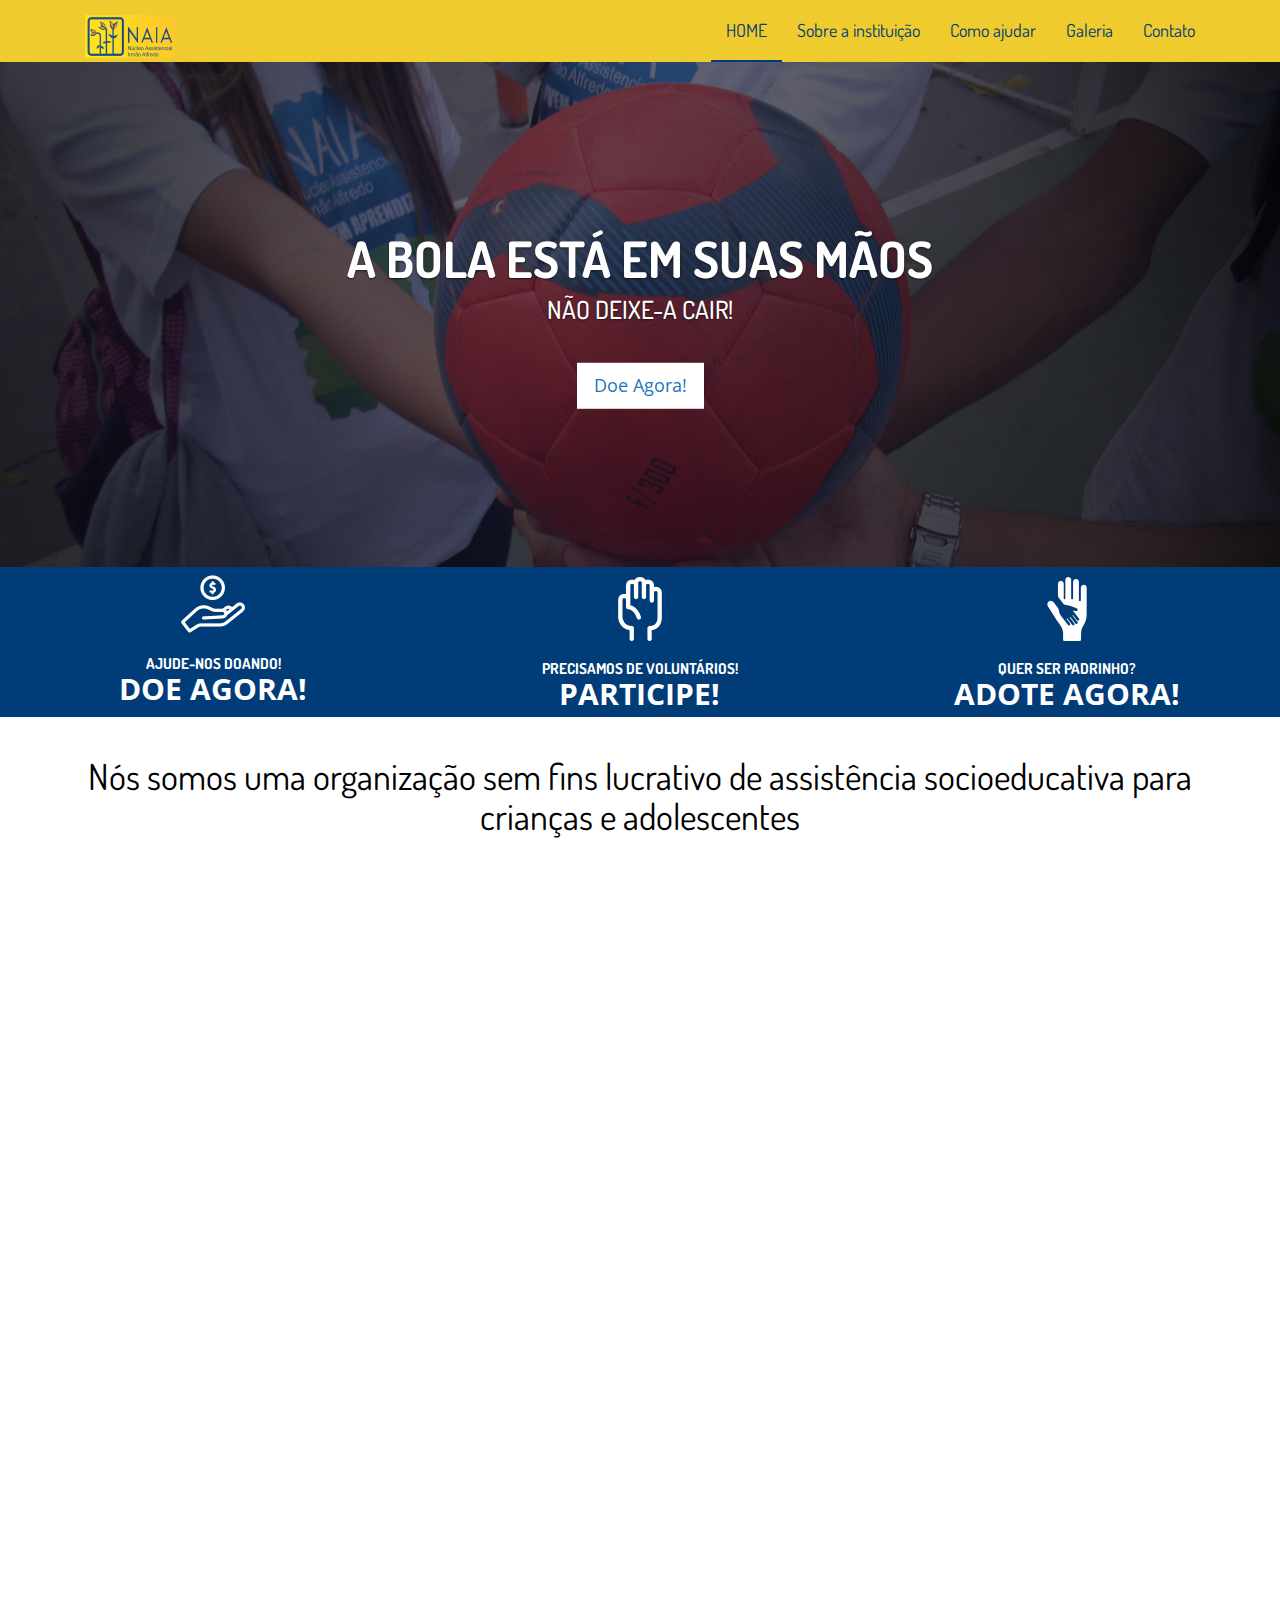
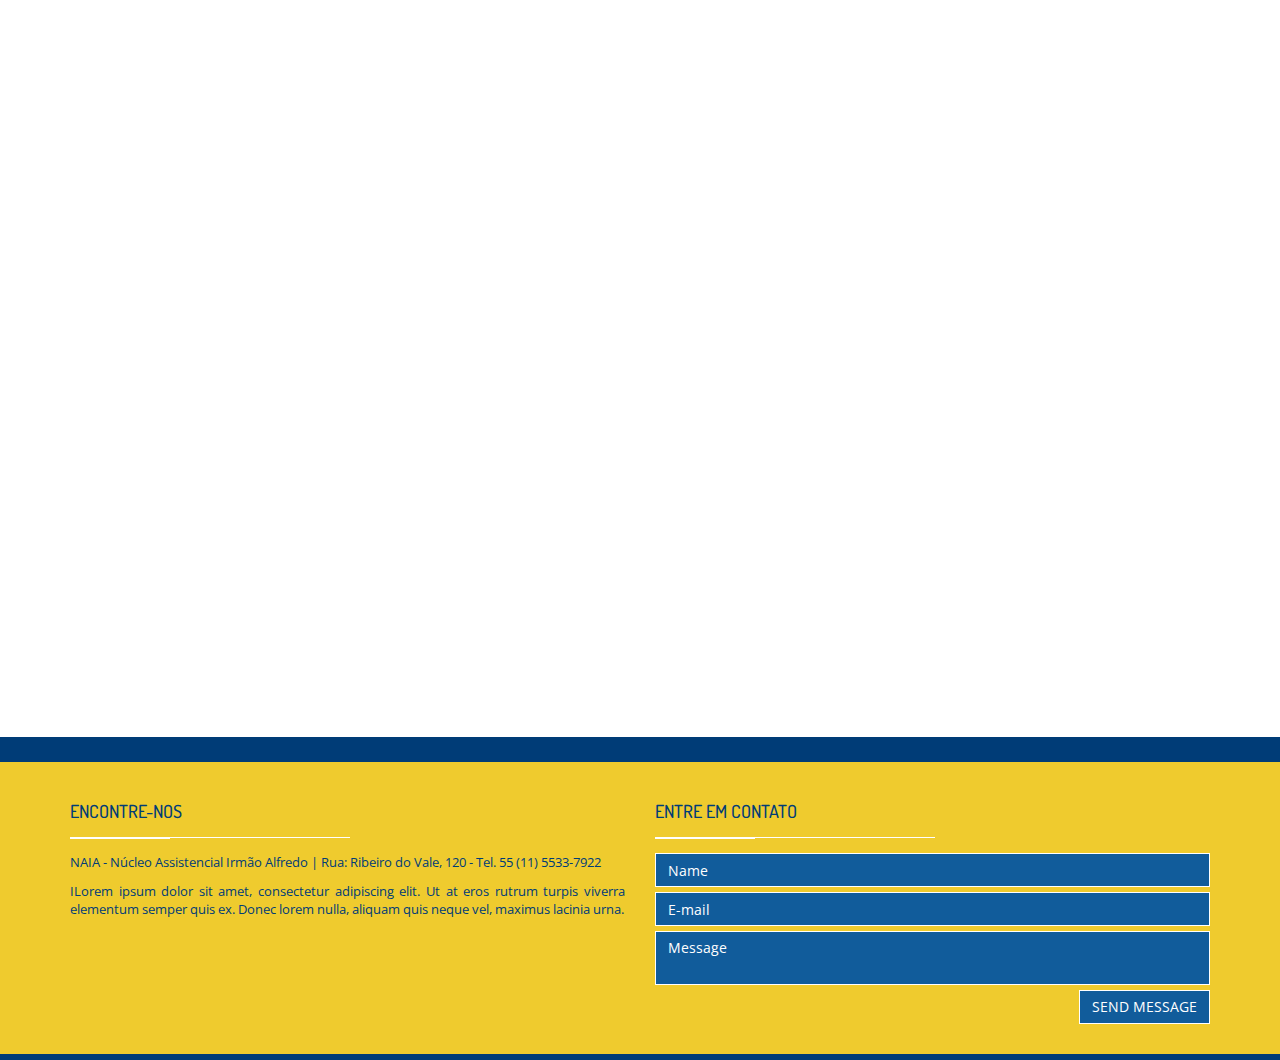
==== commit 78328c3e: "Merge branch 'master' of https://github.com/naia-voluntarios/website" ====
--- a/index.html
+++ b/index.html
@@ -2,7 +2,7 @@
 <html class="no-js">
     <head>
         <meta charset="utf-8">
-        <title>SADAKA | Charity / Non-profit responsive Bootstrap HTML5 template</title>
+        <title>Naia | Núcleo Assistencial Irmão Alfredo</title>
         <meta name="description" content="">
         <meta name="viewport" content="width=device-width, initial-scale=1">
         <!-- Fonts -->
@@ -60,19 +60,19 @@
                   <ul class="nav navbar-nav">
 
                     <li><a class="is-active" href="index.html">HOME</a></li>
-                    <li><a href="about.html">ABOUT</a></li>
-                    <li class="has-child"><a href="#">CAUSES</a>
+                    <li><a href="about.html">Sobre a instituição</a></li>
+                    <li class="has-child"><a href="#">Como ajudar</a>
 
                       <ul class="submenu">
-                         <li class="submenu-item"><a href="causes.html">Causes list </a></li>
-                         <li class="submenu-item"><a href="causes-single.html">Single cause </a></li>
-                         <li class="submenu-item"><a href="causes-single.html">Single cause </a></li>
-                         <li class="submenu-item"><a href="causes-single.html">Single cause </a></li>
+                         <li class="submenu-item"><a href="causes.html">Voluntariado</a></li>
+                         <li class="submenu-item"><a href="causes-single.html">Doações </a></li>
+                         <li class="submenu-item"><a href="causes-single.html">Bazar </a></li>
+                         <li class="submenu-item"><a href="causes-single.html">Outras ajudas</a></li>
                       </ul>
 
                     </li>
-                    <li><a href="gallery.html">GALLERY</a></li>
-                    <li><a href="contact.html">CONTACT</a></li>
+                    <li><a href="gallery.html">Galeria</a></li>
+                    <li><a href="contact.html">Contato</a></li>
 
                   </ul>
 
